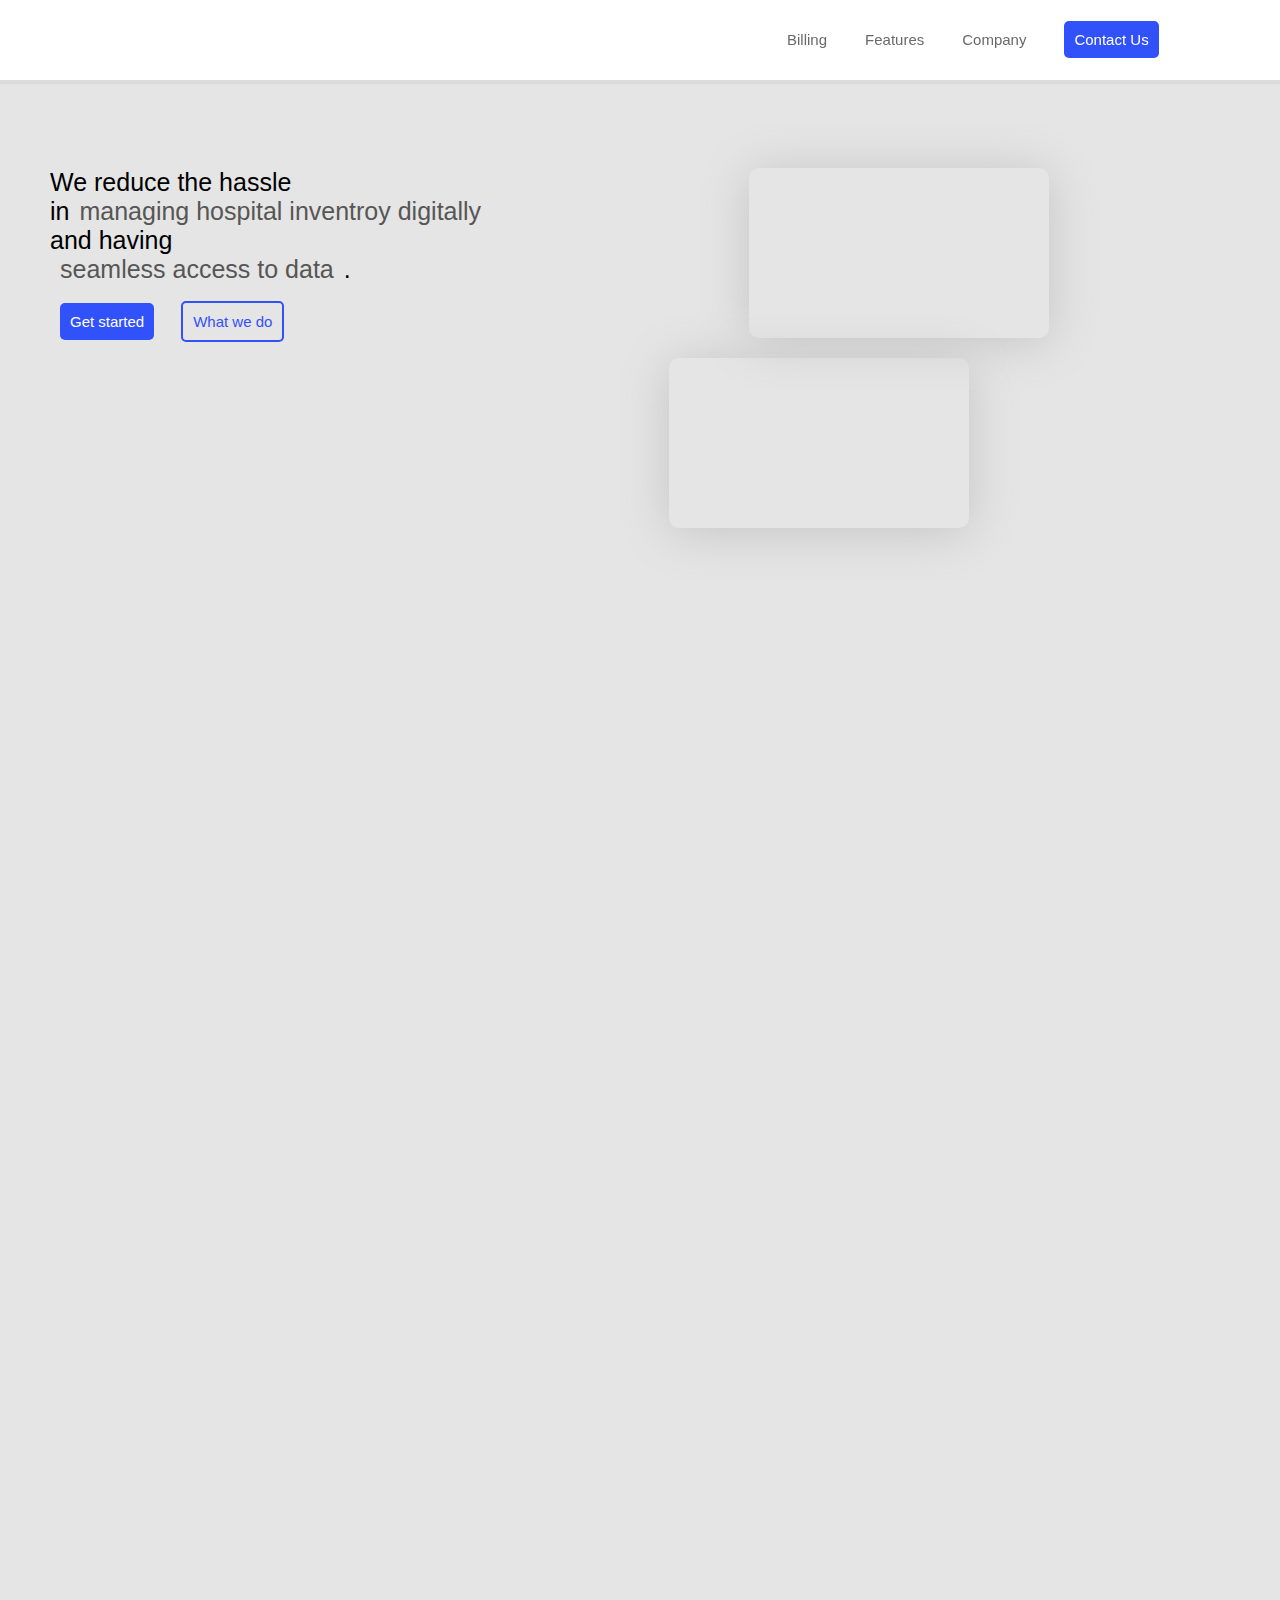
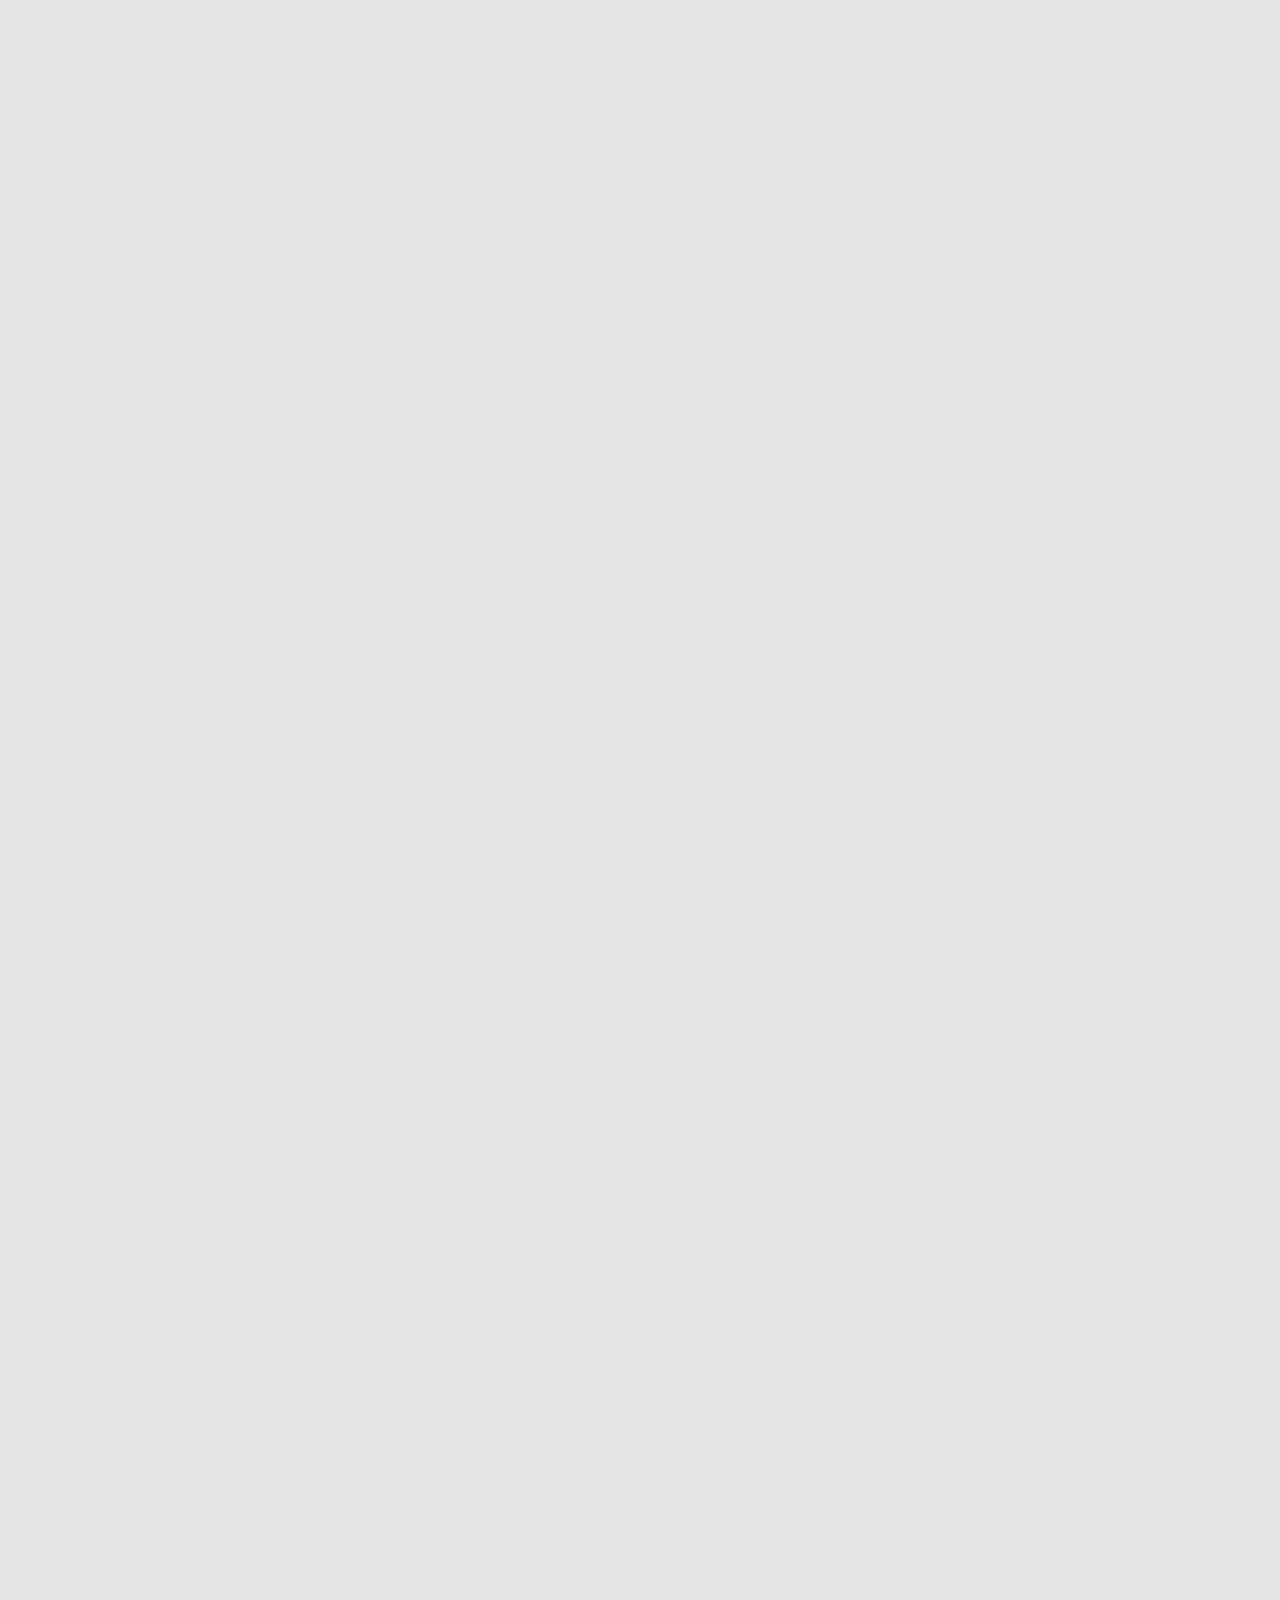
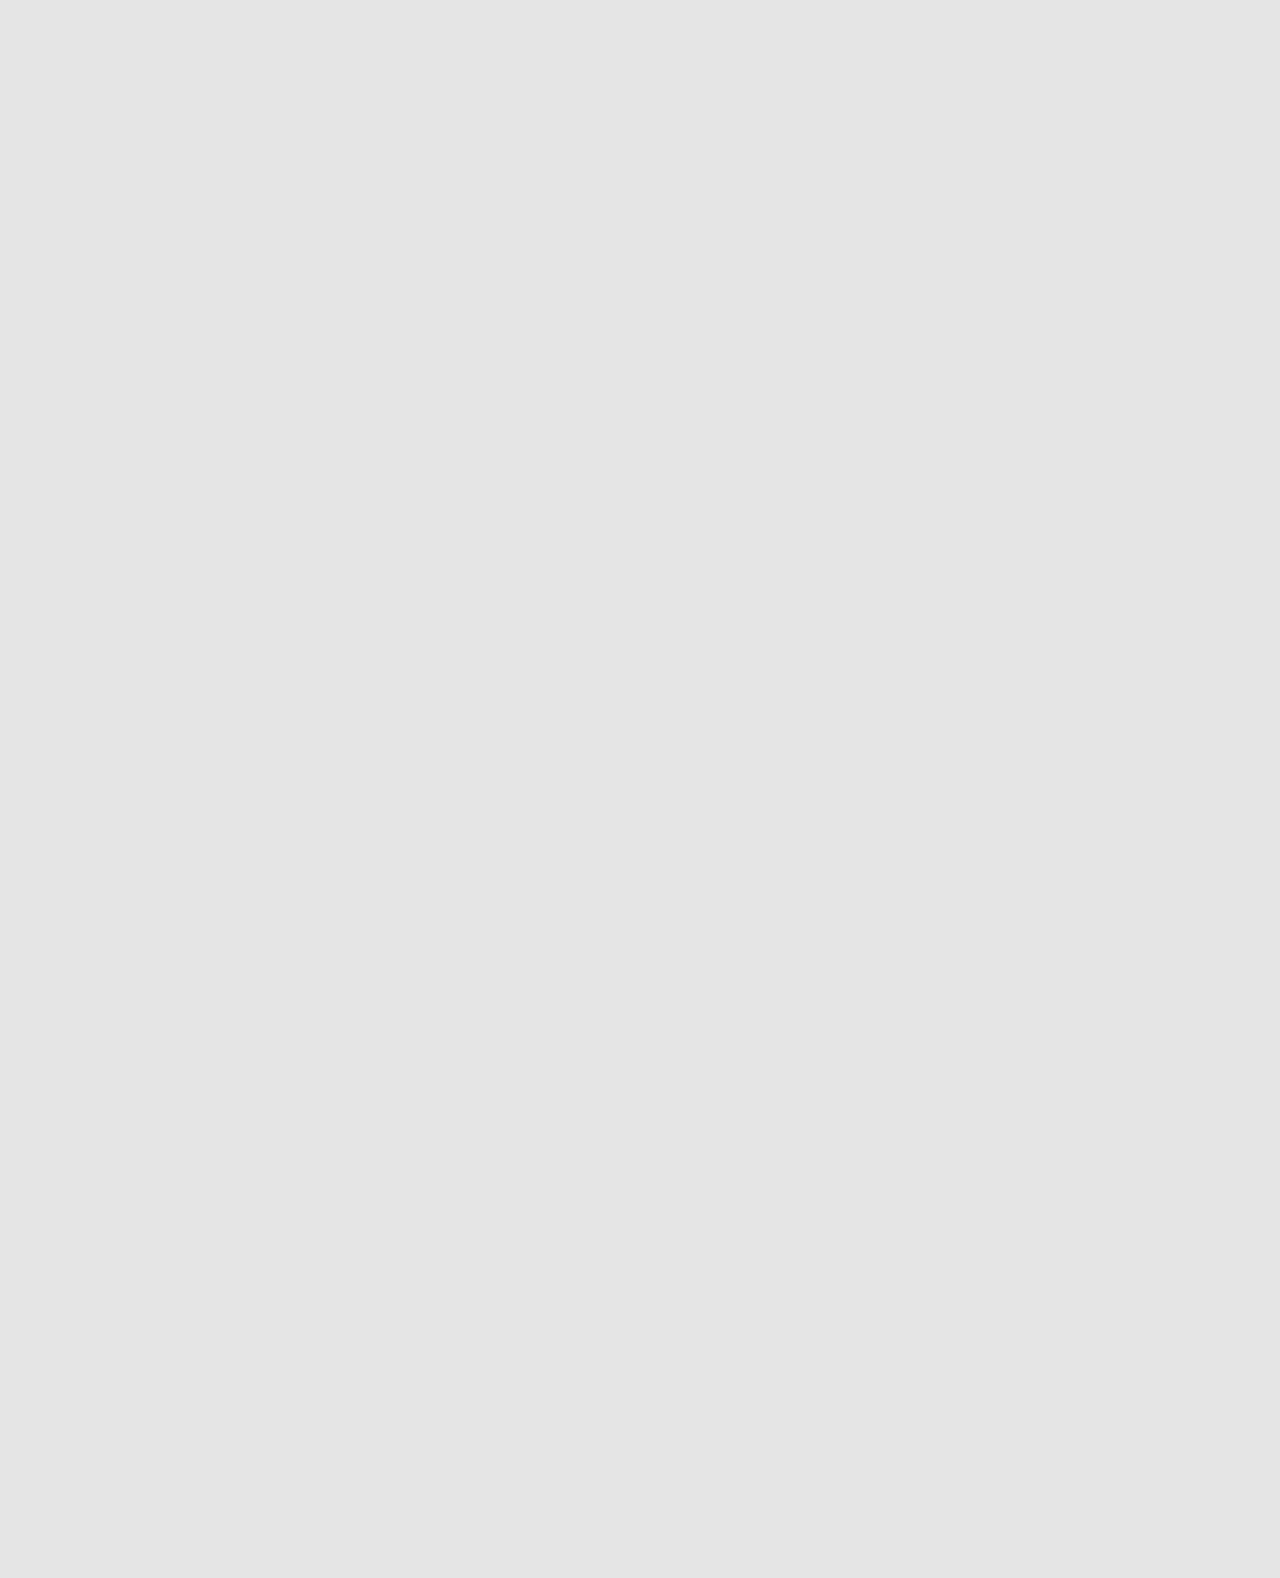
==== page1.html @ 2e840a76 "message" ====
<!DOCTYPE html>
<html lang="en">
<head>
    <meta charset="UTF-8">
    <meta name="viewport" content="width=device-width, initial-scale=1.0">
    <title>Page1</title>on
<link rel="stylesheet" href="page1.css">
</head>
<body>
    <div>
        <header>
            <div>
            </div>
                <nav>
                    <a href="#"><span>Billing</span></a>
                    <a href="#"><span>Features</span></a>
                    <a href="#"><span>Company</span></a>
                    <a href="#"><span class="blue">Contact Us</span></a>
                </nav>
        </header>
        <main>
            <section class="one">
                <div class="content">
                    <div>
                        We reduce the hassle <br>
                        in<span class="imp">managing hospital inventroy digitally</span> <br>
                        and having<br><span class="imp">seamless access to data</span>.
                    </div>
                    <div>
                        <a href="#"><span class="blue btn">Get started</span></a>
                        <a href="#"><span class="whatWeDo btn">What we do</span></a>
                    </div>
                </div>
                <div class="cd">
                    <div class="cd1"></div>
                    <div class="cd2"></div>
                </div>
            </section>
            <section class="two">

            </section>
            <section class="three">

            </section>
            <section class="four">

            </section>
            <section class="five">

            </section>

        </main>

    </div>
</body>
</html>
---- page1.css ----
*{
    font-family:sans-serif;
    box-sizing: border-box;
    margin: 0;
    padding: 0;
}

body{
    background: #E5E5E5;
    height: 4170px;
}

header{
    display: flex;
    flex-direction: row;
    position: fixed;
    top: 0px;
    width: 100%;
    height: 80px;
    background: #ffffff;
    box-shadow: 0px 4px 1px
    rgba(193, 193, 193, 0.25);
    color:  #6A6A6A;
}

header div{
    width : 60%;
}

header nav{
    display: flex;
    flex-direction: row;
    justify-content: space-evenly;
    align-items: center;
    right: 10px;
}
a{
    text-decoration: none;
    color: inherit;
}

header a{
    margin: 9px;
}

span{
    min-width: 123px;
    height: 30px;
    border-radius: 5px;
    margin: 10px;
    font-size: 15px;
}

span.blue{
    color: #ffffff;
    min-width: 212px;
    min-height: 74px;
    padding: 10px;
    background: #3151fb;
}


header.blue{
    box-shadow: 0px 4px 4px 0px rgba(89, 89, 89, 0.25);
}

main{
    padding: 30px;
    font-size: 25px;
}

.whatWeDo{
    background: inherit;
    padding: 10px;
    color: #3151fb;
    border:2px solid #3151fb;
}

span.imp{
    color: rgb(87, 86, 86);
    font-size: inherit;
}

section{
    padding-top: 100px;
    height: 940px;
}

section div div{
    margin: 20px;
}

.content{ 
    width:55%
}

.cd{
    width: 50%;
    /* background-color: #3151fb; */
    border-radius: 10px;
    height: auto;
}

.cd1,.cd2{
    box-shadow: 0px 4px 50px 0px rgba(196, 196, 196, 1);
    width: 300px;
    height: 170px;
    border-radius: 10px; 
}

.cd1{
    position: relative;
    right: -60px;
}

.cd2{
    position: relative;
    right: 20px;
}


.one,.two,.three,.four,.five{
    display: flex;
    flex-direction: row;
}
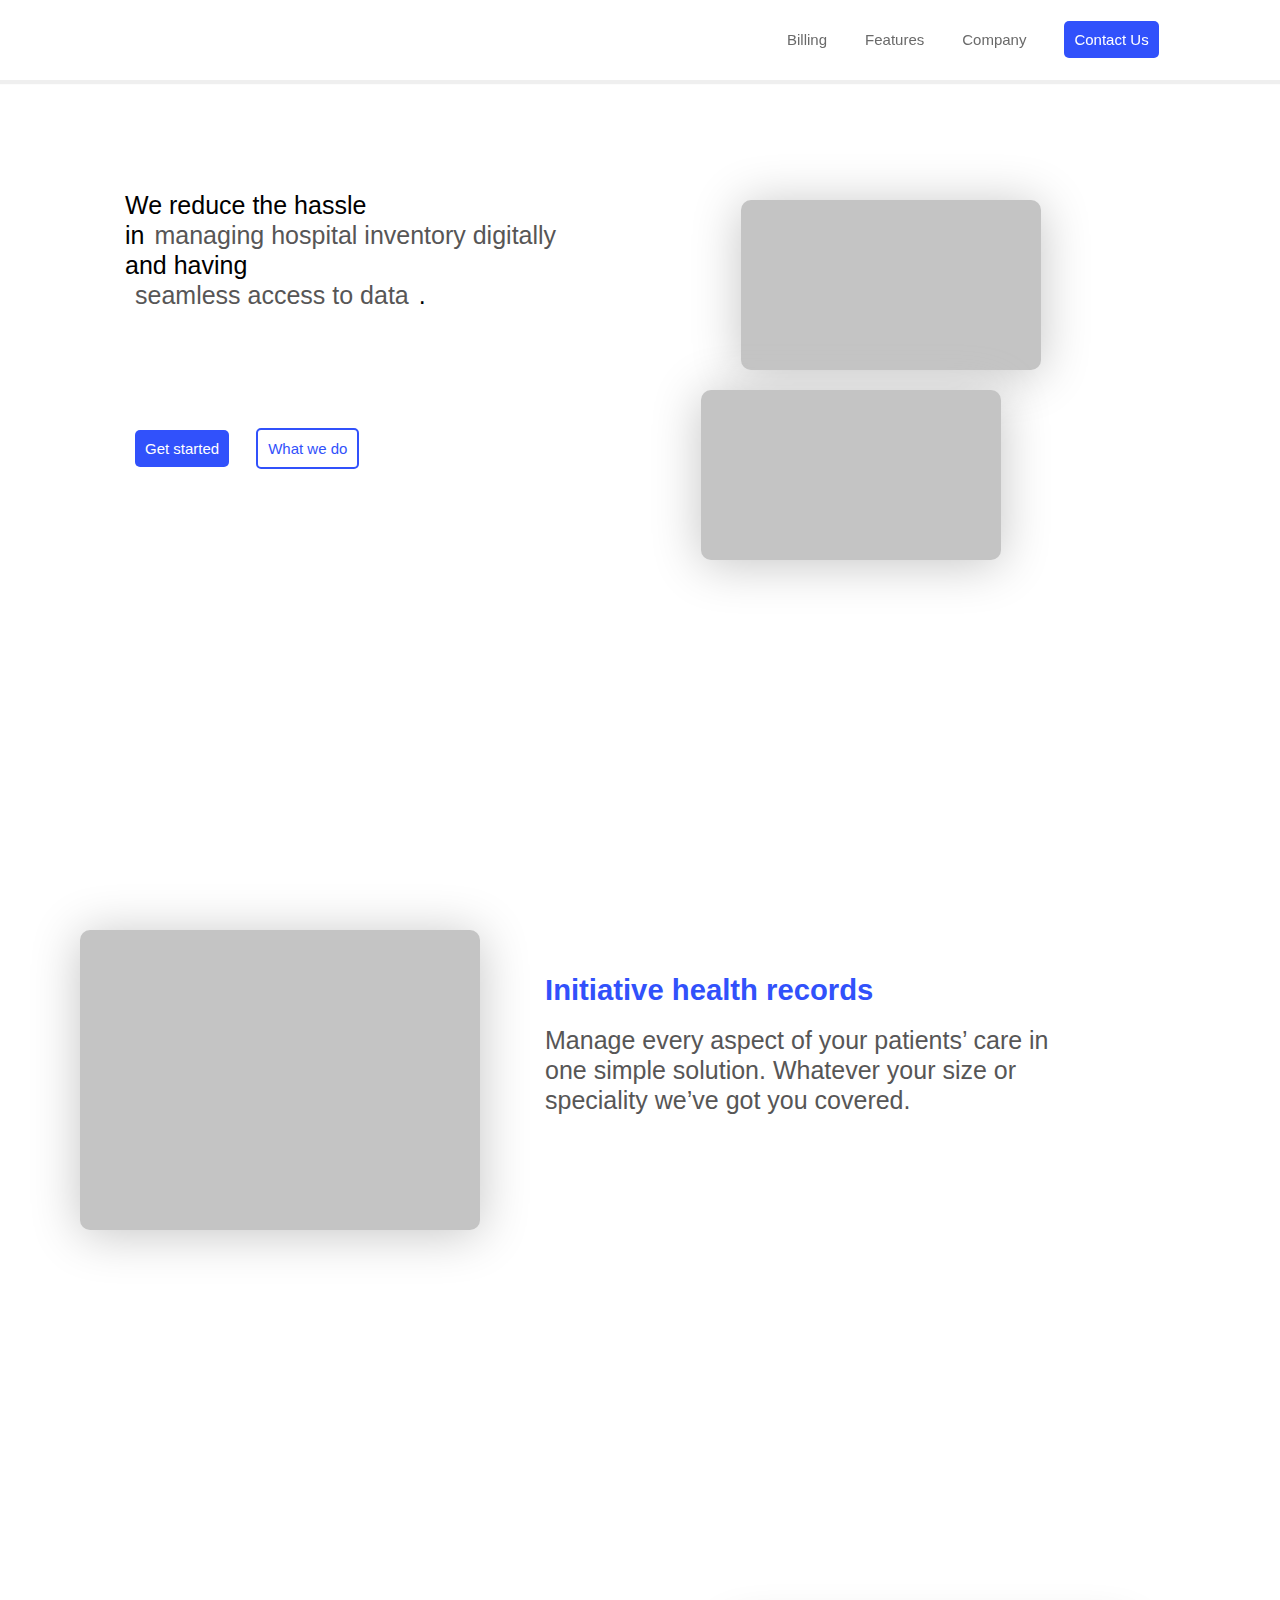
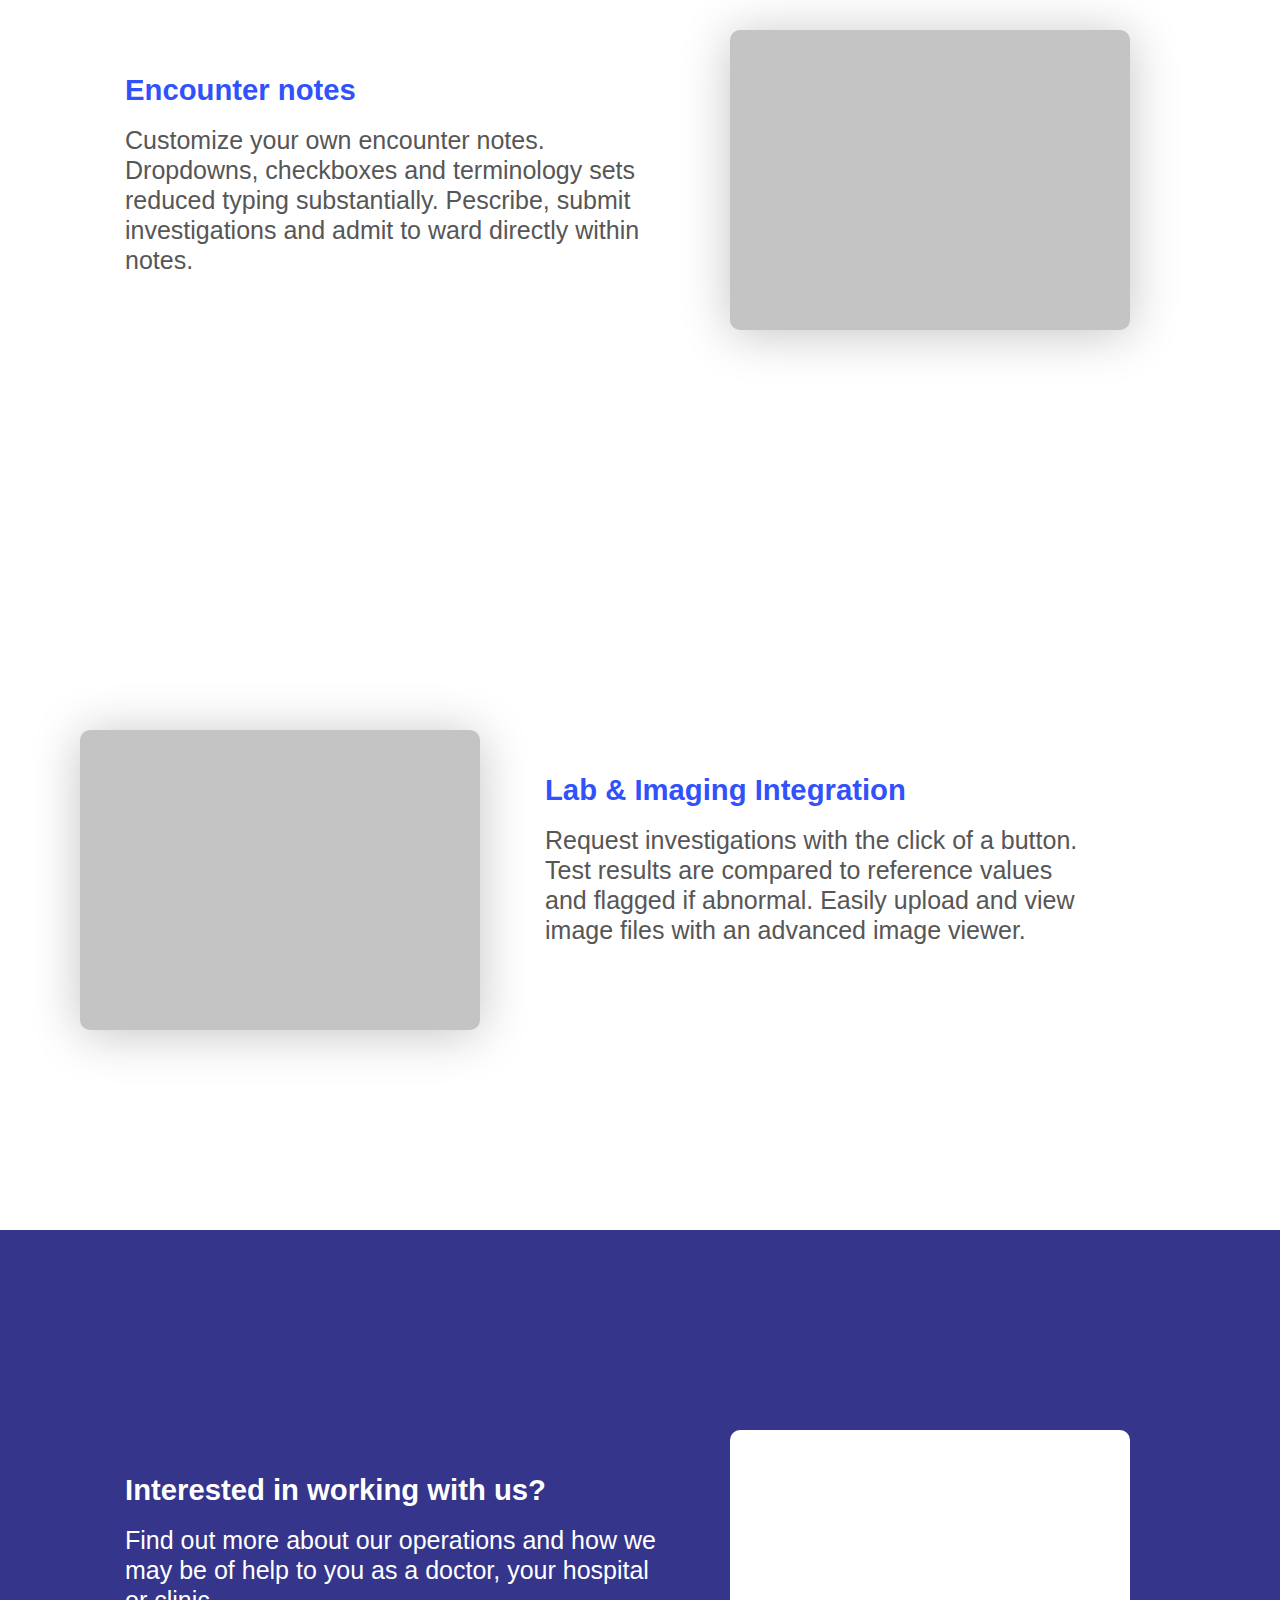
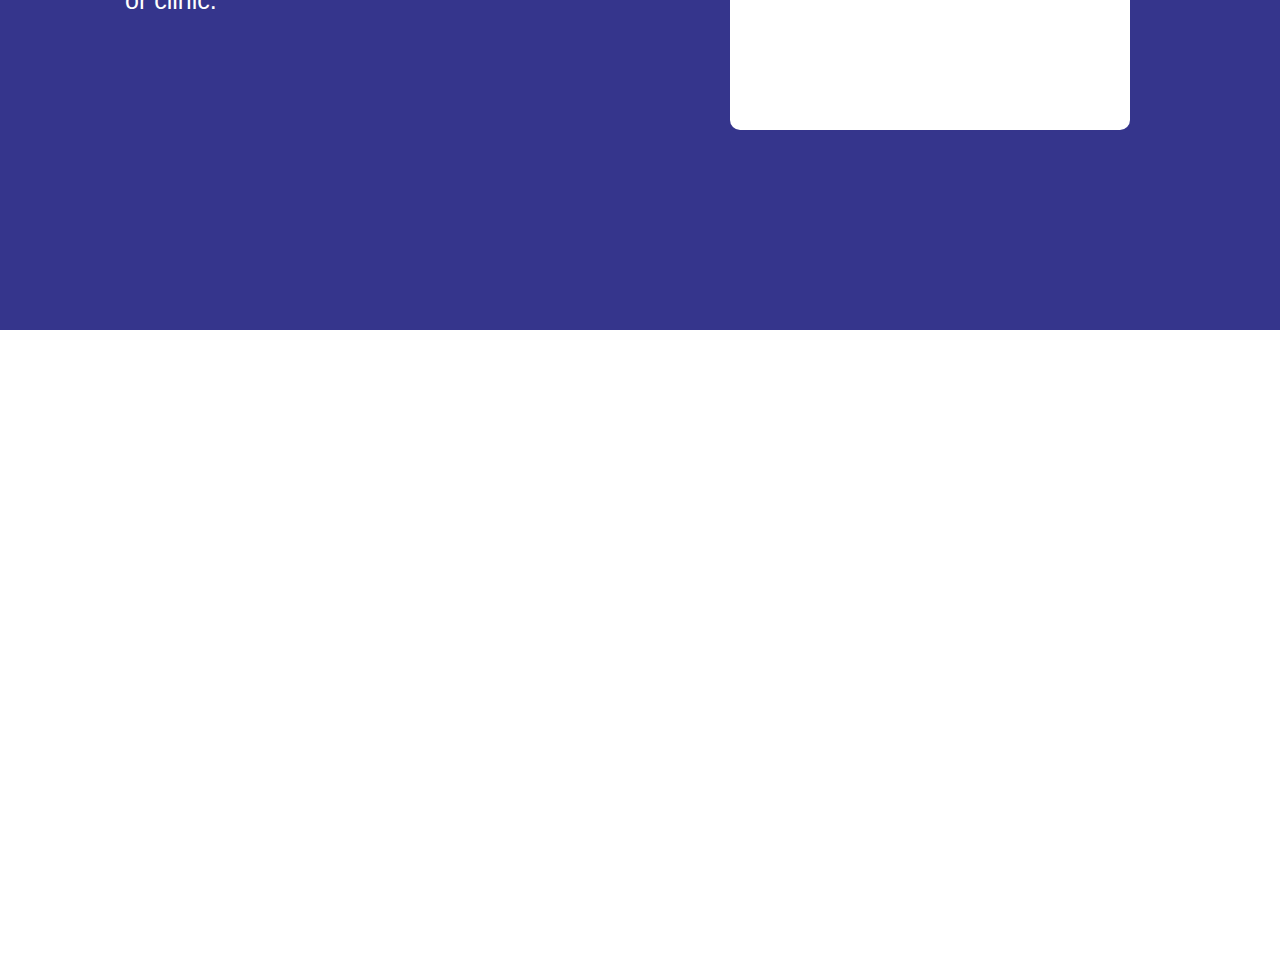
==== commit 444e4920: "little stying and it's done" ====
--- a/page1.html
+++ b/page1.html
@@ -11,46 +11,99 @@
         <header>
             <div>
             </div>
-                <nav>
-                    <a href="#"><span>Billing</span></a>
-                    <a href="#"><span>Features</span></a>
-                    <a href="#"><span>Company</span></a>
-                    <a href="#"><span class="blue">Contact Us</span></a>
-                </nav>
+            <nav class="nav">
+                <a href="#"><span>Billing</span></a>
+                <a href="#"><span>Features</span></a>
+                <a href="#"><span>Company</span></a>
+                <a href="#"><span class="blue">Contact Us</span></a>
+            </nav>
         </header>
         <main>
-            <section class="one">
-                <div class="content">
-                    <div>
-                        We reduce the hassle <br>
-                        in<span class="imp">managing hospital inventroy digitally</span> <br>
-                        and having<br><span class="imp">seamless access to data</span>.
+            <section>
+                <div class="one">
+                    <div class="txt">
+                        <div class="sub-1">
+                            <p>
+                                We reduce the hassle <br>
+                                in<span class="imp">managing hospital inventory digitally</span> <br>
+                                and having<br><span class="imp">seamless access to data</span>.
+                            </p>
+                        </div>
+                        <div class="sub-2">
+                            <a href="#"><span class="blue btn">Get started</span></a>
+                            <a href="#"><span class="whatWeDo btn">What we do</span></a>
+                        </div>
                     </div>
-                    <div>
-                        <a href="#"><span class="blue btn">Get started</span></a>
-                        <a href="#"><span class="whatWeDo btn">What we do</span></a>
+                    <div class="card">
+                        <div class="cd-1"></div>
+                        <div class="cd-2"></div>
                     </div>
                 </div>
-                <div class="cd">
-                    <div class="cd1"></div>
-                    <div class="cd2"></div>
+            </section>
+            <section>
+                <div class="one">
+                    <div class="cd">
+                    </div>
+                    <div class="txt">
+                        <h3>Initiative health records</h3>
+                        <p class="imp">
+                            Manage every aspect of your  patients’ care in 
+                            one simple solution. Whatever your size or speciality 
+                            we’ve got you covered.
+                        </p>
+                    </div>
                 </div>
             </section>
-            <section class="two">
-
+            <section>
+                <div class="one">
+                    <div class="txt">
+                        <h3>Encounter notes</h3>
+                        <p class="imp">
+                            Customize your own encounter notes.
+                            Dropdowns, checkboxes and terminology sets 
+                            reduced typing substantially.
+                            Pescribe, submit investigations and admit to ward
+                            directly within notes.
+                        </p>
+                    </div>
+                    <div class="cd">
+                    </div>
+                </div>
             </section>
-            <section class="three">
-
+            <section>
+                <div class="one">
+                    <div class="cd">
+                    </div>
+                    <div class="txt">
+                        <h3>
+                            Lab & Imaging Integration
+                        </h3>
+                        <p class="imp">
+                            Request investigations with the click of a button.
+                            Test results are compared to reference values and
+                            flagged if abnormal.
+                            Easily upload and view image files with an advanced 
+                            image viewer.
+                        </p>
+                    </div>
+                </div>
             </section>
-            <section class="four">
-
+            <section class="sc-5">
+                <div class="one">
+                    <div class="txt">
+                        <h3 class="sc-5">
+                            Interested in working with us?
+                        </h3>
+                        <p>
+                            Find out more about our operations and how we may be of help to you as a doctor, your hospital
+                            or clinic.
+                        </p>
+                    </div>
+                    <div class="cd-5">
+                    </div>
+                </div>
             </section>
-            <section class="five">
-
-            </section>
-
         </main>
-
     </div>
 </body>
 </html>--- a/page1.css
+++ b/page1.css
@@ -6,8 +6,11 @@
 }
 
 body{
-    background: #E5E5E5;
+    background: #ffffff;
     height: 4170px;
+    font-family:sans-serif;
+    line-height: 30px;
+    font-size: 15px;
 }
 
 header{
@@ -21,19 +24,21 @@
     box-shadow: 0px 4px 1px
     rgba(193, 193, 193, 0.25);
     color:  #6A6A6A;
+    z-index: 2;
 }
 
 header div{
     width : 60%;
 }
 
-header nav{
+ nav{
     display: flex;
     flex-direction: row;
     justify-content: space-evenly;
     align-items: center;
     right: 10px;
 }
+
 a{
     text-decoration: none;
     color: inherit;
@@ -51,7 +56,7 @@
     font-size: 15px;
 }
 
-span.blue{
+.blue{
     color: #ffffff;
     min-width: 212px;
     min-height: 74px;
@@ -59,13 +64,11 @@
     background: #3151fb;
 }
 
-
 header.blue{
     box-shadow: 0px 4px 4px 0px rgba(89, 89, 89, 0.25);
 }
 
 main{
-    padding: 30px;
     font-size: 25px;
 }
 
@@ -76,50 +79,95 @@
     border:2px solid #3151fb;
 }
 
-span.imp{
+.imp{
     color: rgb(87, 86, 86);
-    font-size: inherit;
+    font-size:inherit;
 }
 
 section{
+    width: 100%;
     padding-top: 100px;
-    height: 940px;
+    padding: 50px;
+    height:700px;
+    display: flex;
+    flex-direction: column;
+    justify-content: center;
 }
 
-section div div{
-    margin: 20px;
+.one{
+    display: flex;
+    flex-direction: row; 
+    align-items: flex-start;
+    padding:20px;
 }
 
-.content{ 
-    width:55%
+.txt{
+    display: flex;
+    flex-direction: column;
+    padding: 5px;
+    width: 550px;
+    height: 100%;
+    font-family: inherit;
+    margin: 50px;
 }
 
-.cd{
-    width: 50%;
-    /* background-color: #3151fb; */
-    border-radius: 10px;
-    height: auto;
+h3{
+    margin-bottom: 20px;
+    color: #3151fb;
+    text-align: start;
 }
 
-.cd1,.cd2{
+.sub-1,.sub-2{
+    height: 50%;
+}
+
+.card{
+    display: flex;
+    flex-direction: column;
+    width: 45%;
+    border-radius: 10px;
+    height: 100%;
+    padding: 5px;
+    width: 45%;
+    margin: 50px;
+}
+.cd{
+    background: rgba(196, 196, 196, 1);
+    box-shadow: 0px 4px 50px 0px rgba(196, 196, 196, 1);
+    width: 400px;
+    height: 300px;
+    border-radius: 10px; 
+    margin: 10px;
+    position:relative;
+}
+.cd-1,.cd-2{
+    background: rgba(196, 196, 196, 1);
     box-shadow: 0px 4px 50px 0px rgba(196, 196, 196, 1);
     width: 300px;
     height: 170px;
     border-radius: 10px; 
+    margin: 10px;
+    position:relative;
 }
 
-.cd1{
-    position: relative;
-    right: -60px;
+.cd-1{
+    right: -20px;
 }
 
-.cd2{
-    position: relative;
-    right: 20px;
+.cd-2{
+    left: -20px;
 }
 
+.cd-5{
+    background-color:rgba(255, 255, 255, 1);
+    width: 400px;
+    height: 300px;
+    border-radius: 10px; 
+    margin: 10px;
+    position:relative;
+}
 
-.one,.two,.three,.four,.five{
-    display: flex;
-    flex-direction: row;
+.sc-5{
+    color: #ffff;
+    background: rgba(53, 53, 140, 1);
 }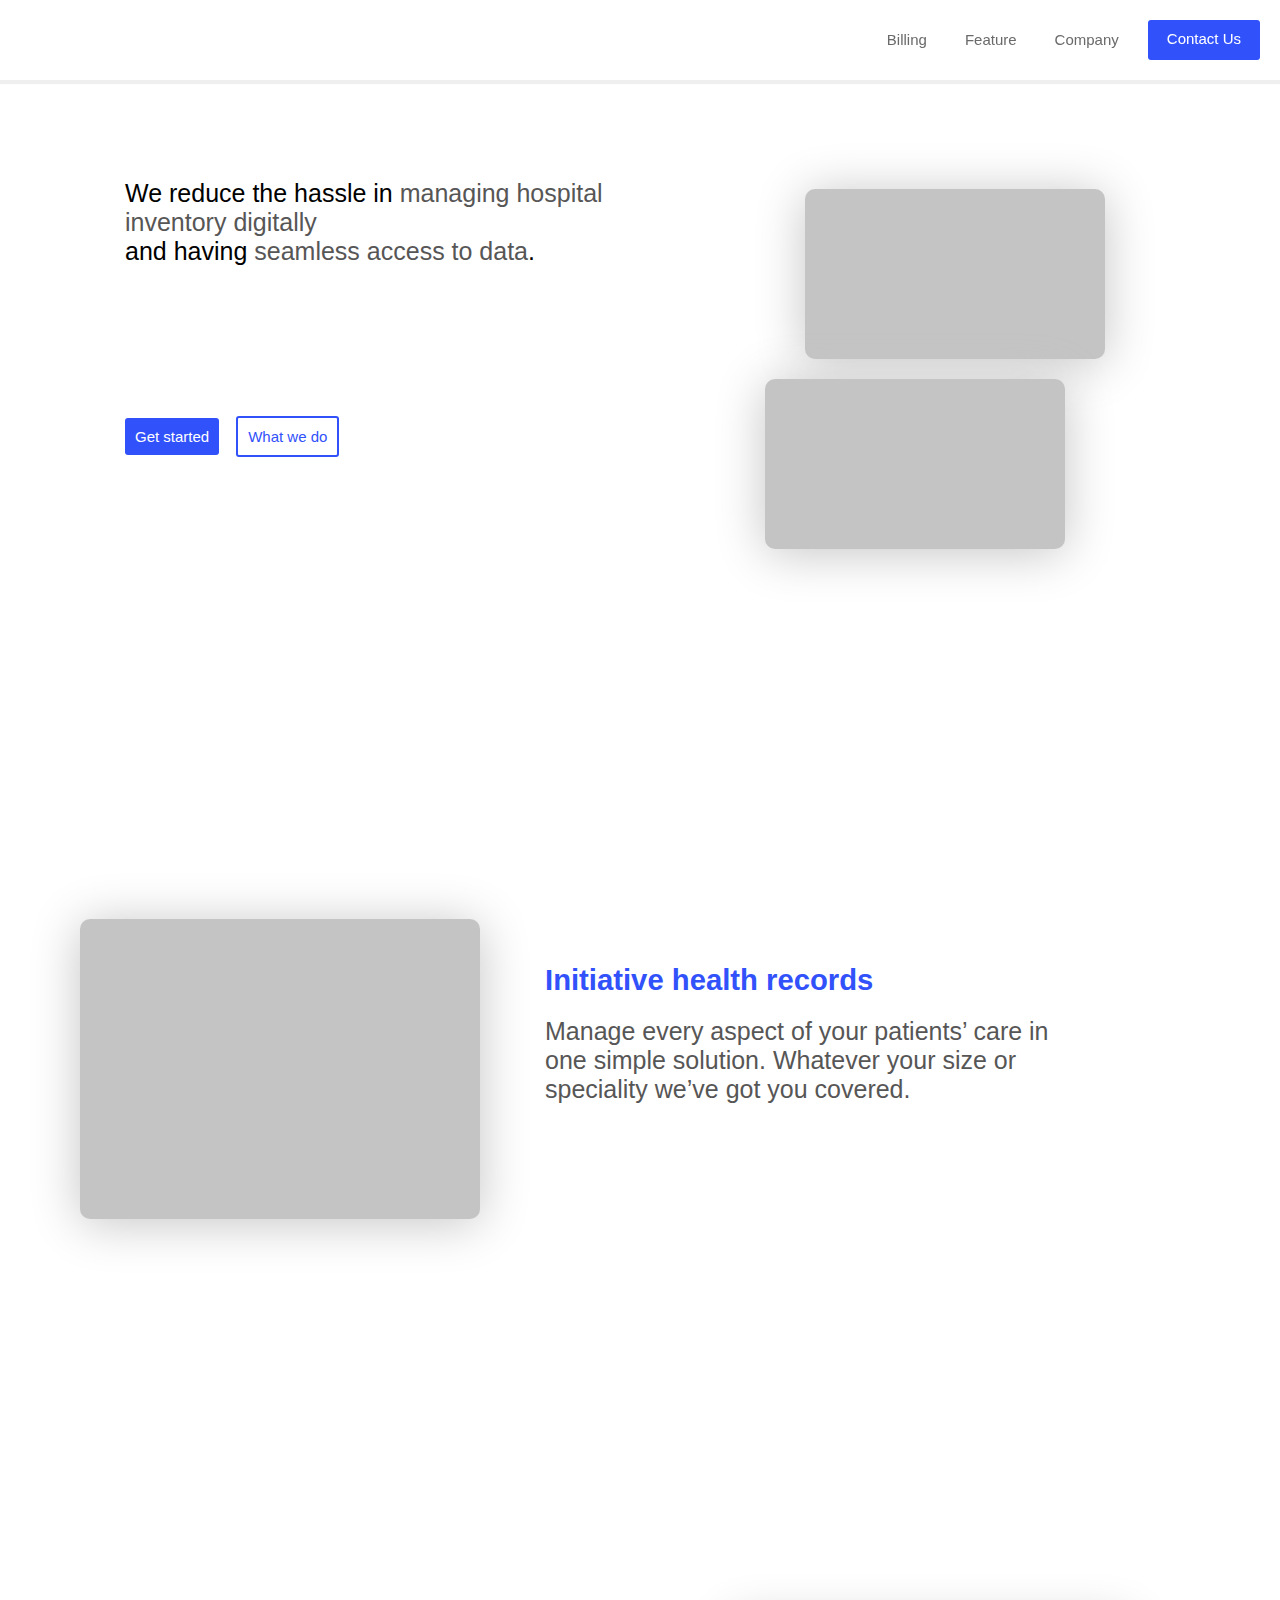
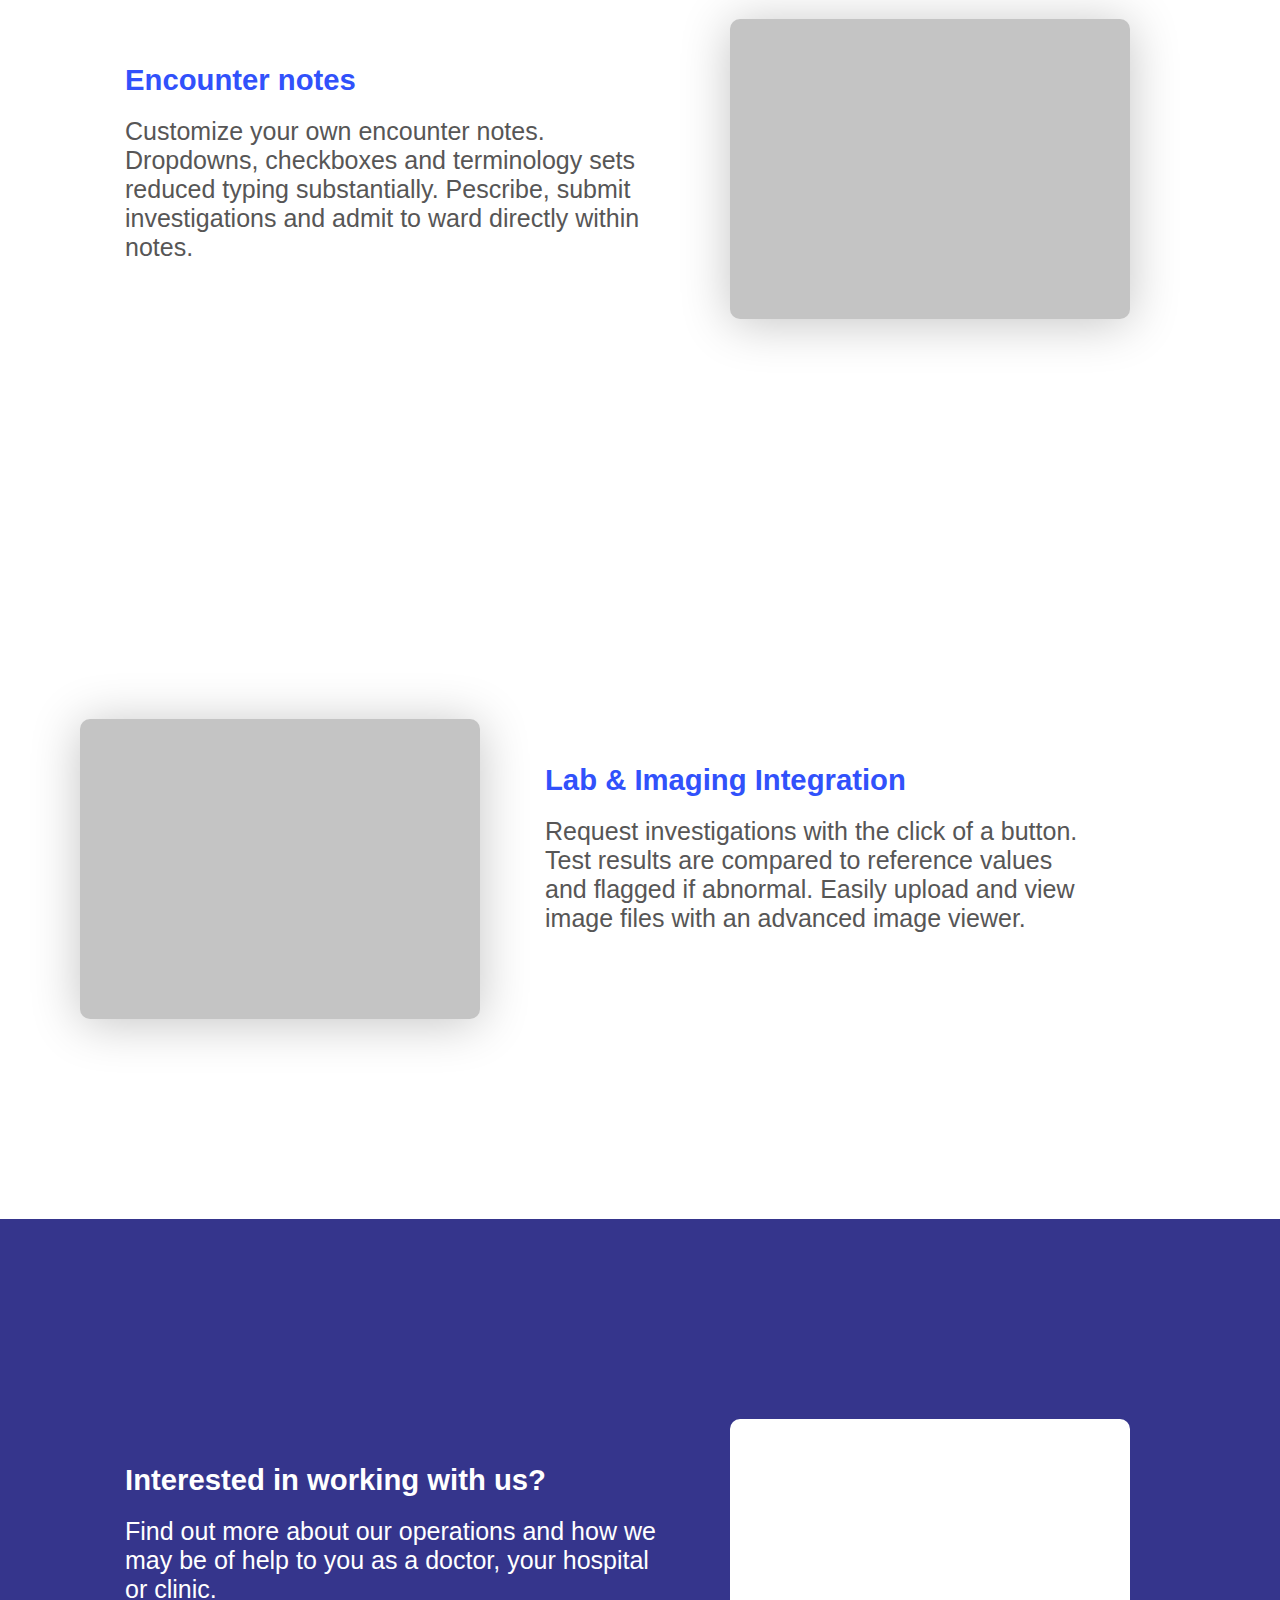
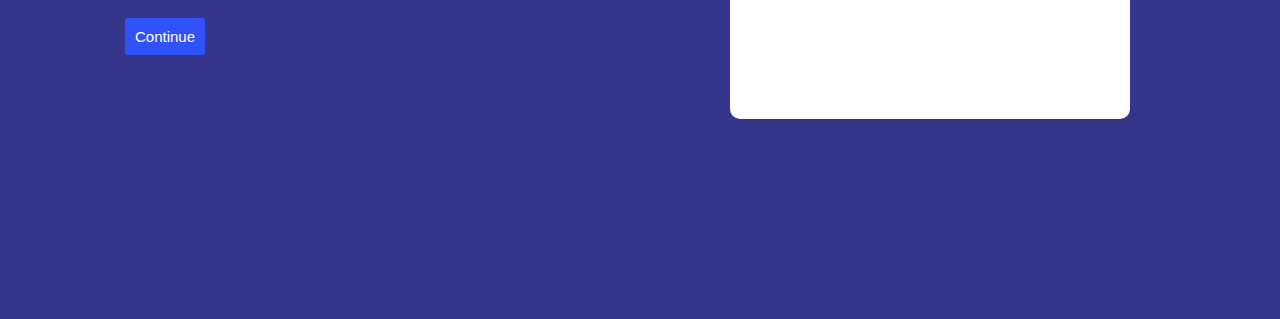
==== commit 533308f7: "fuck you" ====
--- a/page1.html
+++ b/page1.html
@@ -1,5 +1,5 @@
 <!DOCTYPE html>
-<html lang="en">
+<html lang="en"></html>
 <head>
     <meta charset="UTF-8">
     <meta name="viewport" content="width=device-width, initial-scale=1.0">
@@ -11,11 +11,21 @@
         <header>
             <div>
             </div>
-            <nav class="nav">
-                <a href="#"><span>Billing</span></a>
-                <a href="#"><span>Features</span></a>
-                <a href="#"><span>Company</span></a>
-                <a href="#"><span class="blue">Contact Us</span></a>
+            <nav class="nav-bar">
+                <ul>
+                    <li>
+                        <a href="#Billing">Billing</a>
+                    </li>
+                    <li>
+                        <a href="#Features">Feature</a>
+                    </li>
+                    <li>
+                        <a href="#Company">Company</a>
+                    </li>
+                    <li class="blue">
+                        <a href="#ContactUs">Contact Us</a>
+                    </li>
+                </ul>
             </nav>
         </header>
         <main>
@@ -24,14 +34,13 @@
                     <div class="txt">
                         <div class="sub-1">
                             <p>
-                                We reduce the hassle <br>
-                                in<span class="imp">managing hospital inventory digitally</span> <br>
-                                and having<br><span class="imp">seamless access to data</span>.
+                                We reduce the hassle in <span class="imp">managing hospital inventory digitally</span> <br>
+                                and having <span class="imp">seamless access to data</span>.
                             </p>
                         </div>
                         <div class="sub-2">
-                            <a href="#"><span class="blue btn">Get started</span></a>
-                            <a href="#"><span class="whatWeDo btn">What we do</span></a>
+                            <a href="#" class="blue btn">Get started</a>
+                            <a href="#" class="whatWeDo btn">What we do</a>
                         </div>
                     </div>
                     <div class="card">
@@ -91,13 +100,18 @@
             <section class="sc-5">
                 <div class="one">
                     <div class="txt">
-                        <h3 class="sc-5">
-                            Interested in working with us?
-                        </h3>
-                        <p>
-                            Find out more about our operations and how we may be of help to you as a doctor, your hospital
-                            or clinic.
-                        </p>
+                        <div class="sub-1">
+                            <h3 class="sc-5">
+                                Interested in working with us?
+                            </h3>
+                            <p>
+                                Find out more about our operations and how we may be of help to you as a doctor, your hospital
+                                or clinic.
+                            </p>
+                        </div>
+                        <div class="sub-2">
+                            <a href="#"><span class="blue btn">Continue </span></a>
+                        </div>
                     </div>
                     <div class="cd-5">
                     </div>
--- a/page1.css
+++ b/page1.css
@@ -1,3 +1,5 @@
+@import url('https://fonts.googleapis.com/css2?family=Lato:wght@100&display=swap');
+
 *{
     font-family:sans-serif;
     box-sizing: border-box;
@@ -7,15 +9,13 @@
 
 body{
     background: #ffffff;
-    height: 4170px;
-    font-family:sans-serif;
-    line-height: 30px;
-    font-size: 15px;
+    font-family: 'Lato' , sans-serif;
 }
 
 header{
     display: flex;
     flex-direction: row;
+    justify-content: space-between;
     position: fixed;
     top: 0px;
     width: 100%;
@@ -24,44 +24,53 @@
     box-shadow: 0px 4px 1px
     rgba(193, 193, 193, 0.25);
     color:  #6A6A6A;
-    z-index: 2;
+    z-index: 1;
 }
 
 header div{
-    width : 60%;
+    min-width: 50%;
 }
 
  nav{
     display: flex;
-    flex-direction: row;
-    justify-content: space-evenly;
+}
+
+
+nav > ul{
+    width: 100% ;
+    display: flex;
     align-items: center;
-    right: 10px;
 }
+
+
 
 a{
     text-decoration: none;
     color: inherit;
+    font-size: 15px;
 }
 
 header a{
     margin: 9px;
 }
 
-span{
-    min-width: 123px;
-    height: 30px;
-    border-radius: 5px;
-    margin: 10px;
-    font-size: 15px;
+main a{
+    margin-right: 10px;
 }
+
+li{
+    list-style: none;
+    margin-right: 20px;
+}
+
 
 .blue{
     color: #ffffff;
-    min-width: 212px;
-    min-height: 74px;
+    min-width: 100px;
+    min-height: 40px;
     padding: 10px;
     background: #3151fb;
+    border-radius: 3px;
 }
 
 header.blue{
@@ -77,6 +86,7 @@
     padding: 10px;
     color: #3151fb;
     border:2px solid #3151fb;
+    border-radius: 3px;
 }
 
 .imp{
@@ -92,6 +102,7 @@
     display: flex;
     flex-direction: column;
     justify-content: center;
+    margin: auto;
 }
 
 .one{
@@ -111,6 +122,7 @@
     margin: 50px;
 }
 
+
 h3{
     margin-bottom: 20px;
     color: #3151fb;
@@ -124,11 +136,9 @@
 .card{
     display: flex;
     flex-direction: column;
-    width: 45%;
     border-radius: 10px;
     height: 100%;
     padding: 5px;
-    width: 45%;
     margin: 50px;
 }
 .cd{
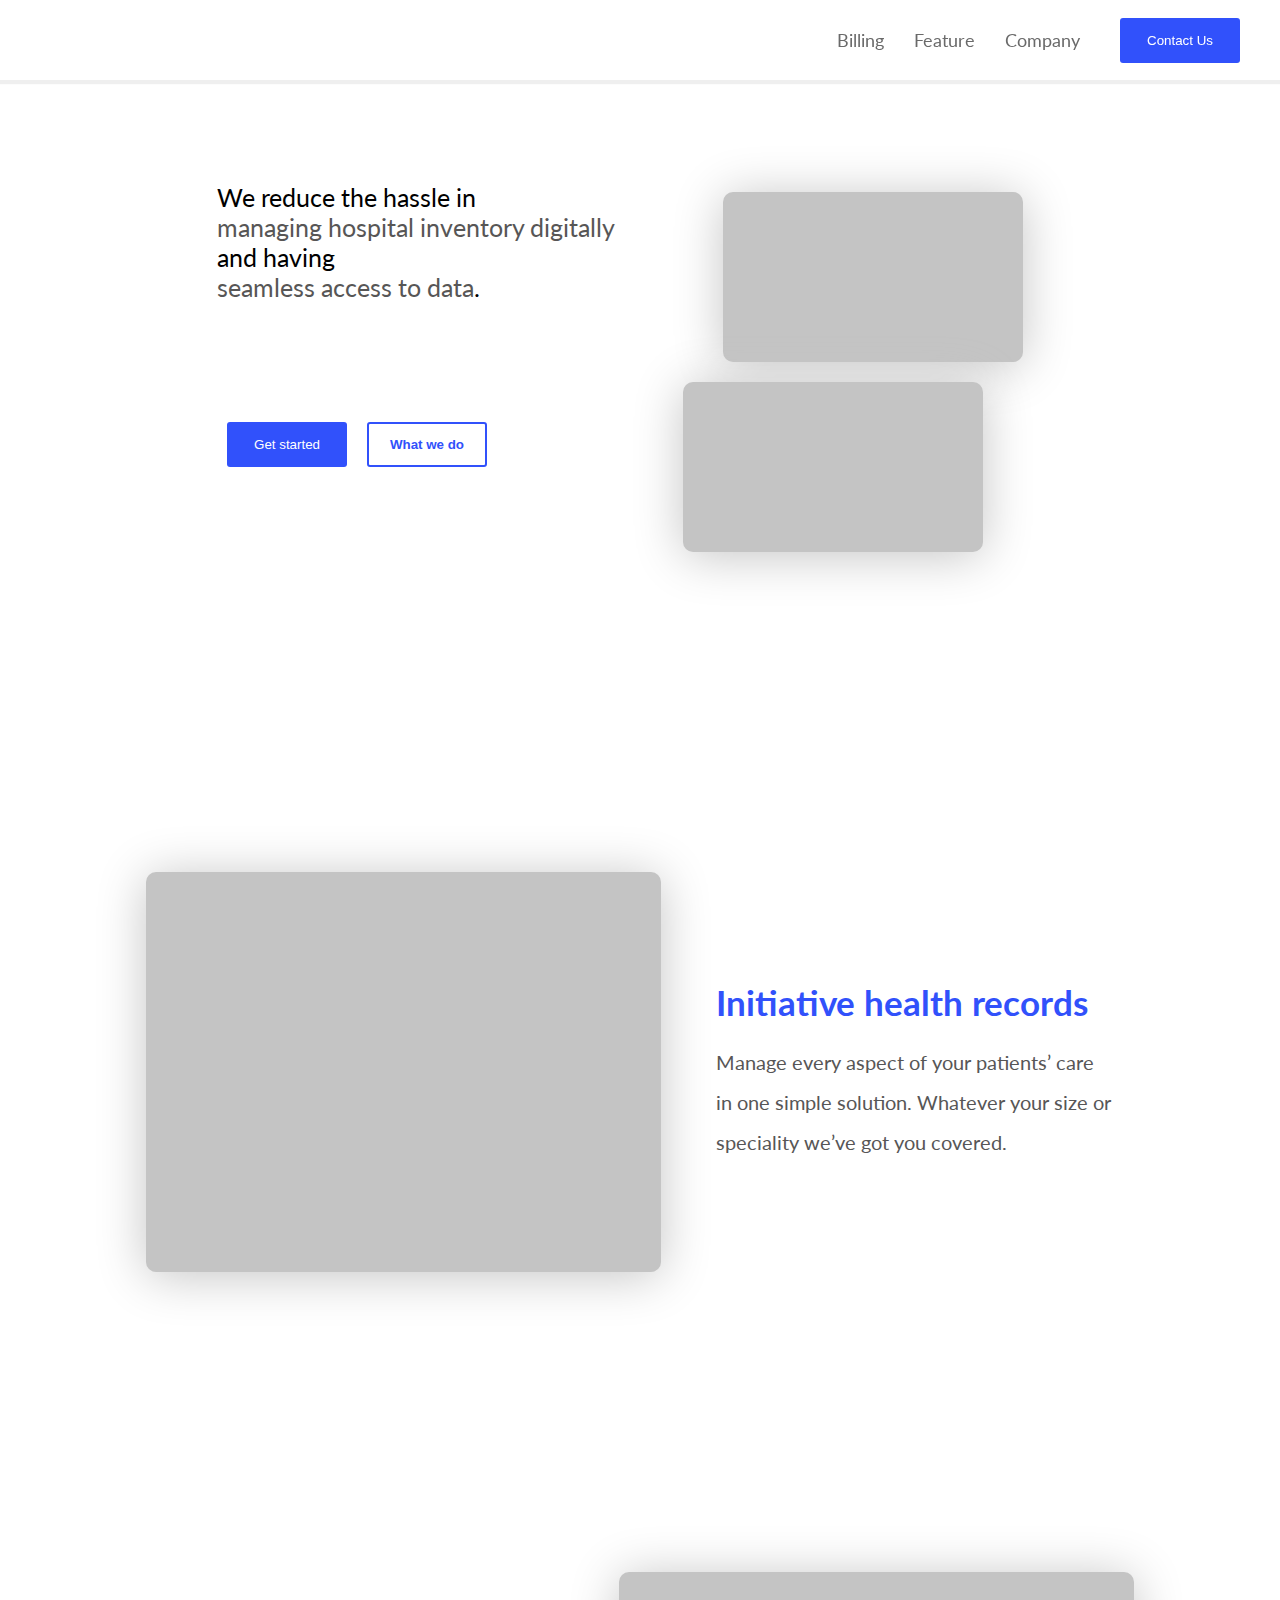
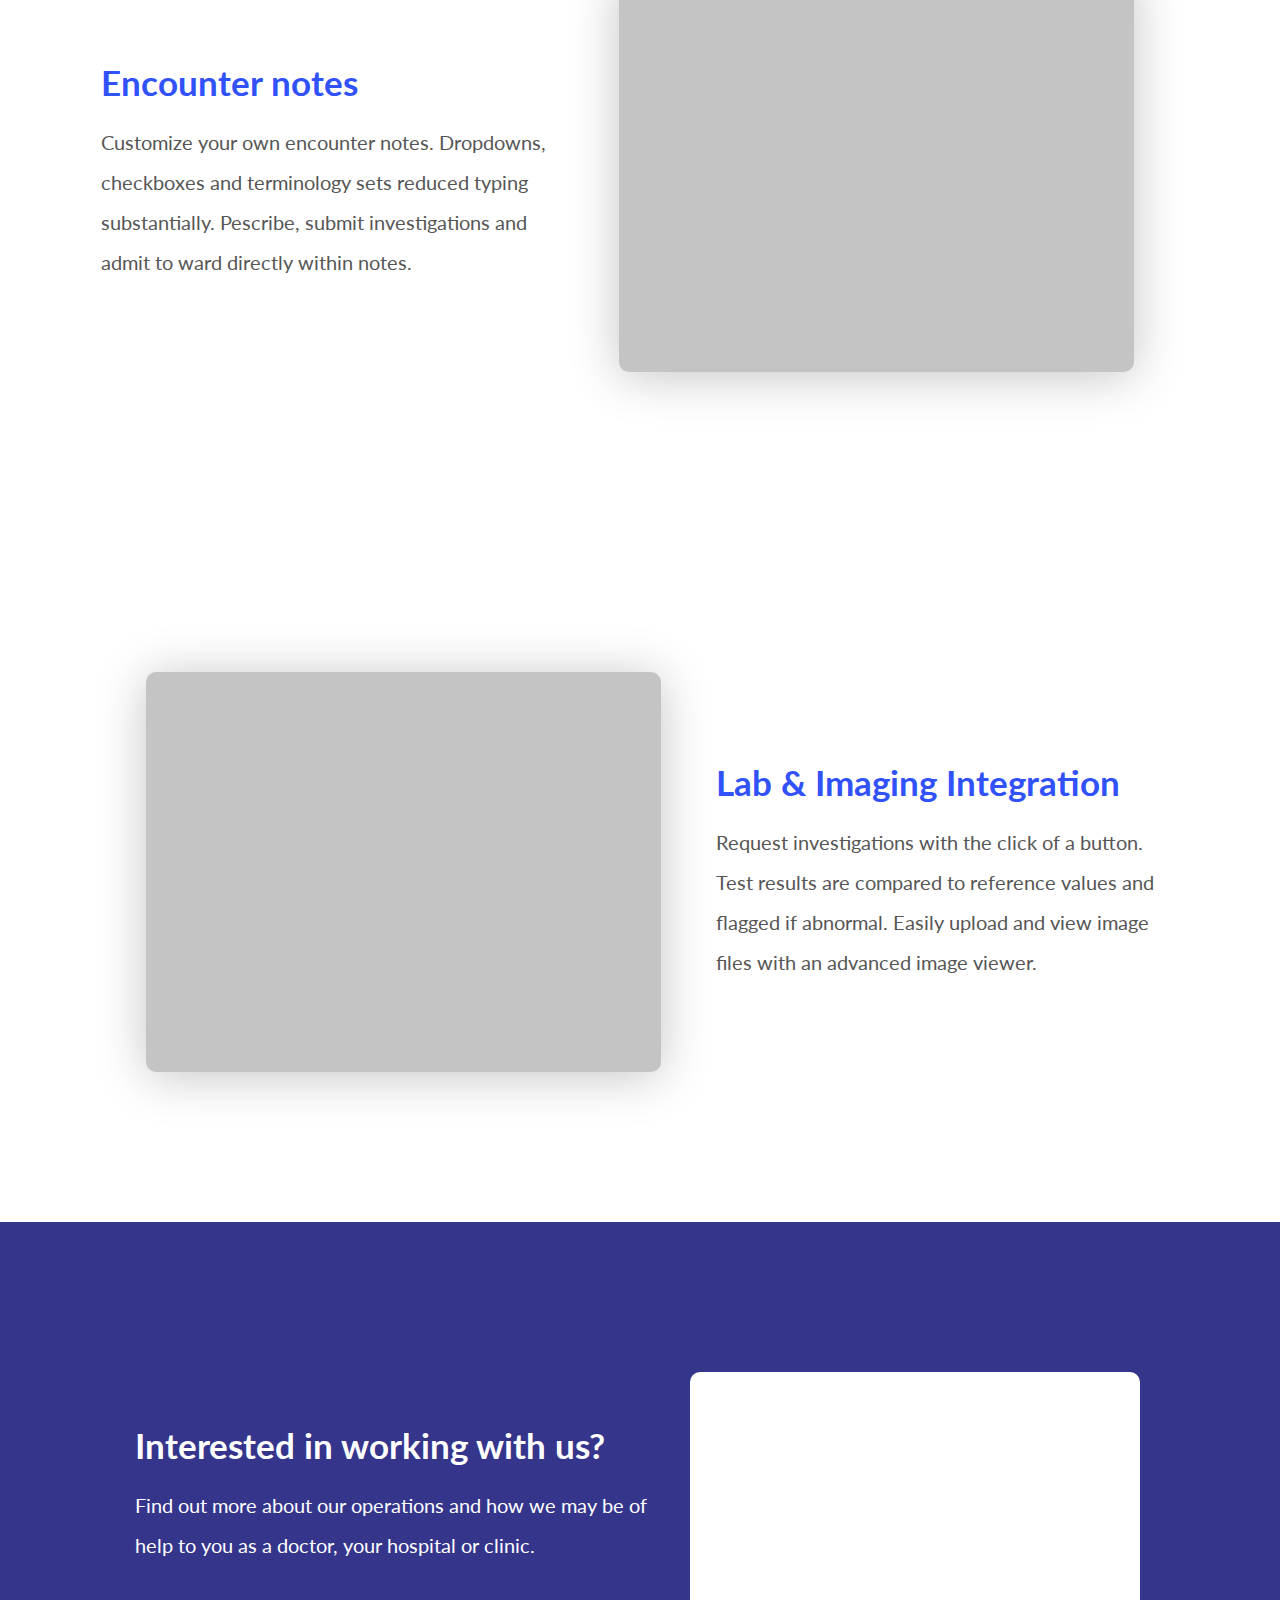
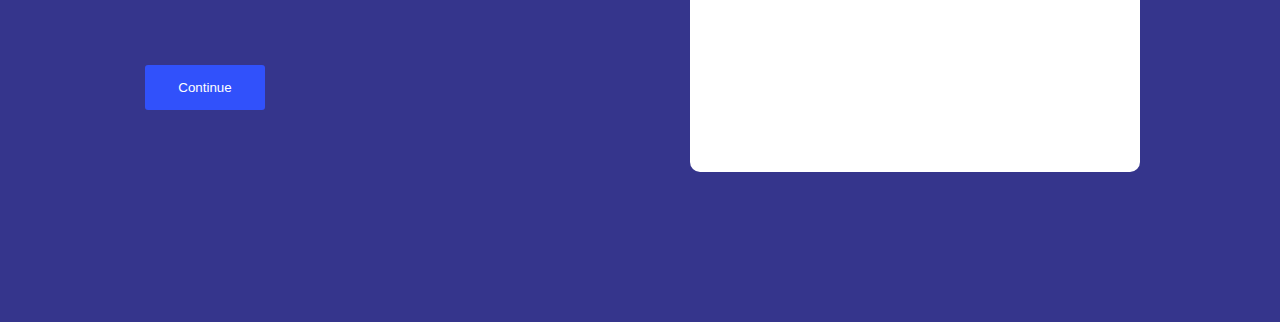
==== commit 708dacfb: "updated" ====
--- a/page1.html
+++ b/page1.html
@@ -22,25 +22,27 @@
                     <li>
                         <a href="#Company">Company</a>
                     </li>
-                    <li class="blue">
-                        <a href="#ContactUs">Contact Us</a>
+                    <li>
+                        <button class="blue">Contact Us</button>
                     </li>
                 </ul>
             </nav>
         </header>
         <main>
             <section>
-                <div class="one">
+                <div class="one cc">
                     <div class="txt">
                         <div class="sub-1">
                             <p>
-                                We reduce the hassle in <span class="imp">managing hospital inventory digitally</span> <br>
-                                and having <span class="imp">seamless access to data</span>.
+                                We reduce the hassle in <br><span class="imp">managing hospital inventory digitally</span> <br>
+                                and having <br><span class="imp">seamless access to data</span>.
                             </p>
                         </div>
                         <div class="sub-2">
-                            <a href="#" class="blue btn">Get started</a>
-                            <a href="#" class="whatWeDo btn">What we do</a>
+                            <button class="blue">Get started</button>
+                            <button class="whatWeDo">What we do</button>
+                            
+
                         </div>
                     </div>
                     <div class="card">
@@ -50,13 +52,13 @@
                 </div>
             </section>
             <section>
-                <div class="one">
+                <div class="two">
                     <div class="cd">
                     </div>
                     <div class="txt">
                         <h3>Initiative health records</h3>
                         <p class="imp">
-                            Manage every aspect of your  patients’ care in 
+                            Manage every aspect of your  patients’ care<br> in 
                             one simple solution. Whatever your size or speciality 
                             we’ve got you covered.
                         </p>
@@ -64,7 +66,7 @@
                 </div>
             </section>
             <section>
-                <div class="one">
+                <div class="three .one-1">
                     <div class="txt">
                         <h3>Encounter notes</h3>
                         <p class="imp">
@@ -80,7 +82,7 @@
                 </div>
             </section>
             <section>
-                <div class="one">
+                <div class="four">
                     <div class="cd">
                     </div>
                     <div class="txt">
@@ -98,7 +100,7 @@
                 </div>
             </section>
             <section class="sc-5">
-                <div class="one">
+                <div class="five">
                     <div class="txt">
                         <div class="sub-1">
                             <h3 class="sc-5">
@@ -110,7 +112,7 @@
                             </p>
                         </div>
                         <div class="sub-2">
-                            <a href="#"><span class="blue btn">Continue </span></a>
+                            <button class="blue">Continue</button>
                         </div>
                     </div>
                     <div class="cd-5">
--- a/page1.css
+++ b/page1.css
@@ -1,7 +1,6 @@
-@import url('https://fonts.googleapis.com/css2?family=Lato:wght@100&display=swap');
+@import url('https://fonts.googleapis.com/css2?family=Lato:ital,wght@0,100;0,300;0,400;0,700;0,900;1,100;1,300;1,400&display=swap');
 
 *{
-    font-family:sans-serif;
     box-sizing: border-box;
     margin: 0;
     padding: 0;
@@ -10,6 +9,8 @@
 body{
     background: #ffffff;
     font-family: 'Lato' , sans-serif;
+    font-weight: 400;
+    font-size: 18px;
 }
 
 header{
@@ -17,14 +18,18 @@
     flex-direction: row;
     justify-content: space-between;
     position: fixed;
-    top: 0px;
+    top: 0;
     width: 100%;
+    font-weight: 400;
     height: 80px;
     background: #ffffff;
-    box-shadow: 0px 4px 1px
-    rgba(193, 193, 193, 0.25);
-    color:  #6A6A6A;
+    color: rgba(106, 106, 106, 1);
     z-index: 1;
+    box-shadow: 0px 4px 1px 0px rgba(193, 193, 193, 0.25);
+}
+
+header.blue{
+    font-weight: 400;
 }
 
 header div{
@@ -35,50 +40,33 @@
     display: flex;
 }
 
-
 nav > ul{
     width: 100% ;
     display: flex;
     align-items: center;
 }
-
-
 
 a{
     text-decoration: none;
     color: inherit;
-    font-size: 15px;
-}
-
-header a{
-    margin: 9px;
-}
-
-main a{
-    margin-right: 10px;
 }
 
 li{
     list-style: none;
-    margin-right: 20px;
-}
-
+    margin-right: 30px;
+}
 
 .blue{
     color: #ffffff;
-    min-width: 100px;
-    min-height: 40px;
+    min-width: 120px;
+    min-height: 45px;
     padding: 10px;
     background: #3151fb;
     border-radius: 3px;
 }
 
-header.blue{
-    box-shadow: 0px 4px 4px 0px rgba(89, 89, 89, 0.25);
-}
-
 main{
-    font-size: 25px;
+    font-size: 20px;
 }
 
 .whatWeDo{
@@ -87,6 +75,15 @@
     color: #3151fb;
     border:2px solid #3151fb;
     border-radius: 3px;
+    min-height: 45px;
+    width: 120px;
+    font-weight: 600;
+}
+
+button{
+    border: none;
+    cursor: pointer;
+    margin: 10px;
 }
 
 .imp{
@@ -96,30 +93,53 @@
 
 section{
     width: 100%;
-    padding-top: 100px;
-    padding: 50px;
     height:700px;
     display: flex;
     flex-direction: column;
     justify-content: center;
     margin: auto;
+    align-items: center;
 }
 
 .one{
     display: flex;
+    flex-direction: row;
+    align-items: flex-start;
+    padding: 20px;
+    width: 70%;
+}
+
+.two,.three,.four,.five{
+    display: flex;
     flex-direction: row; 
-    align-items: flex-start;
-    padding:20px;
-}
+    justify-content: center;
+    align-items: center;
+    width: 85%;
+    line-height: 40px;
+    letter-spacing: 2%;
+}
+
+
 
 .txt{
     display: flex;
     flex-direction: column;
     padding: 5px;
     width: 550px;
-    height: 100%;
     font-family: inherit;
-    margin: 50px;
+    margin: px;
+}
+
+
+.sub-1{
+    height: 170px;
+    margin-bottom: 30px;
+}
+
+.sub-2{
+    display: flex;
+    align-items: flex-start;
+    margin-top: 30px;
 }
 
 
@@ -127,29 +147,29 @@
     margin-bottom: 20px;
     color: #3151fb;
     text-align: start;
-}
-
-.sub-1,.sub-2{
-    height: 50%;
+    font-size: 35px;
 }
 
 .card{
     display: flex;
     flex-direction: column;
     border-radius: 10px;
-    height: 100%;
     padding: 5px;
-    margin: 50px;
-}
+    margin: 0 50px 0 50px;
+}
+
 .cd{
     background: rgba(196, 196, 196, 1);
     box-shadow: 0px 4px 50px 0px rgba(196, 196, 196, 1);
-    width: 400px;
-    height: 300px;
+    width: 600px;
+    min-width: 200px;
+    height: 400px;
     border-radius: 10px; 
     margin: 10px;
     position:relative;
-}
+    margin: 0 50px 0 50px;
+}
+
 .cd-1,.cd-2{
     background: rgba(196, 196, 196, 1);
     box-shadow: 0px 4px 50px 0px rgba(196, 196, 196, 1);
@@ -165,13 +185,13 @@
 }
 
 .cd-2{
-    left: -20px;
+    right: 20px;
 }
 
 .cd-5{
     background-color:rgba(255, 255, 255, 1);
-    width: 400px;
-    height: 300px;
+    width: 450px;
+    height: 400px;
     border-radius: 10px; 
     margin: 10px;
     position:relative;
@@ -180,4 +200,61 @@
 .sc-5{
     color: #ffff;
     background: rgba(53, 53, 140, 1);
+}
+
+.cc{
+    font-size: 25px;
+}
+
+@media (max-width: 700px) {
+
+    .one,.two,.three,.four,.five{
+        flex-direction: column;
+        width: 100%;
+        align-items: center;
+        margin-top: 400px;
+        text-align: center;
+    }
+
+    .txt{
+        align-items: center;
+        order: 1;
+    }
+
+    .cd,.card{
+        order:2;
+        width: 80%;
+        margin: 30px 0 30px 0;
+    }
+
+    .sub-1{
+        align-items: center;
+    }
+
+    .cd-1,.cd-2{
+        right: 0;
+        left: 0;
+    }
+
+    header{
+        display: flex;
+        flex-direction: column;
+        align-items: center;
+        width: 100%;
+        height: auto;
+        padding: 0;
+        margin: 0;
+    }
+
+    header div{
+        height: 70px;
+    }
+
+    nav{
+        align-items: center;
+        padding: 0;
+        margin: 0;
+    }
+
+
 }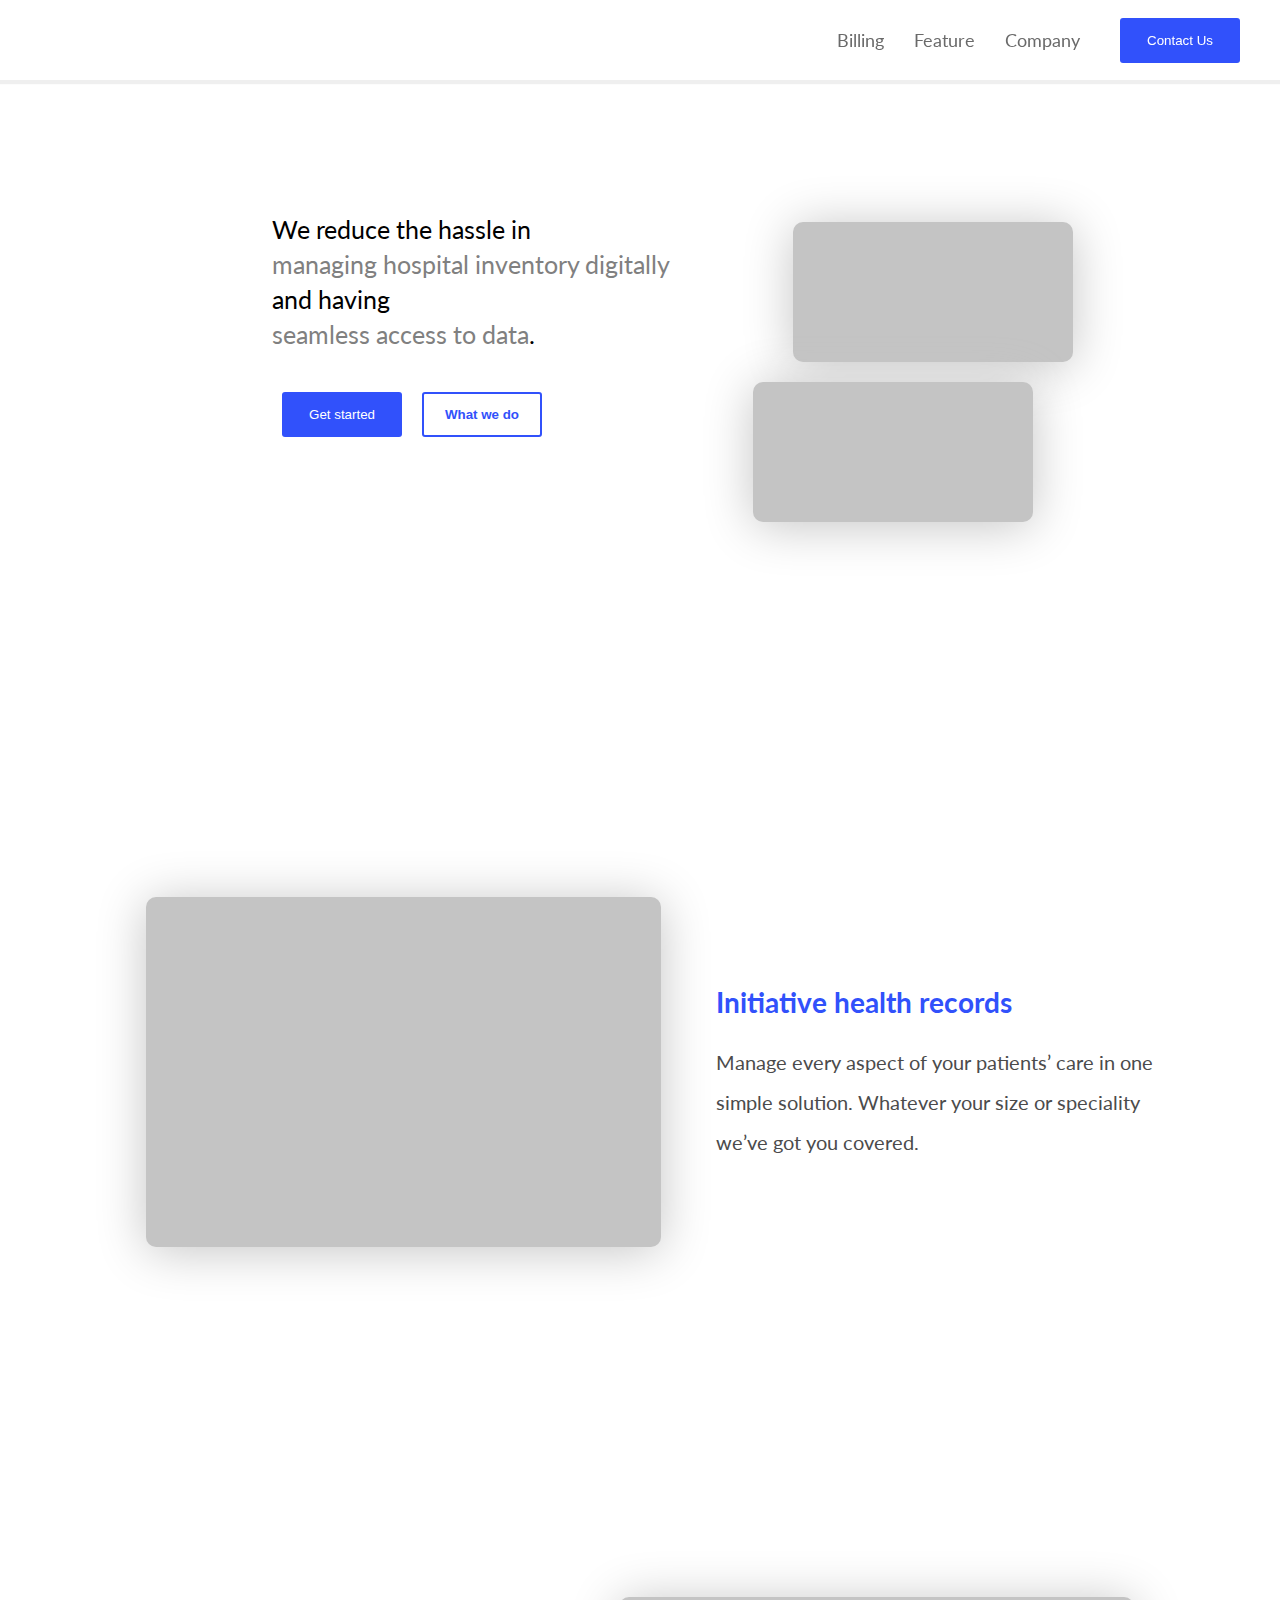
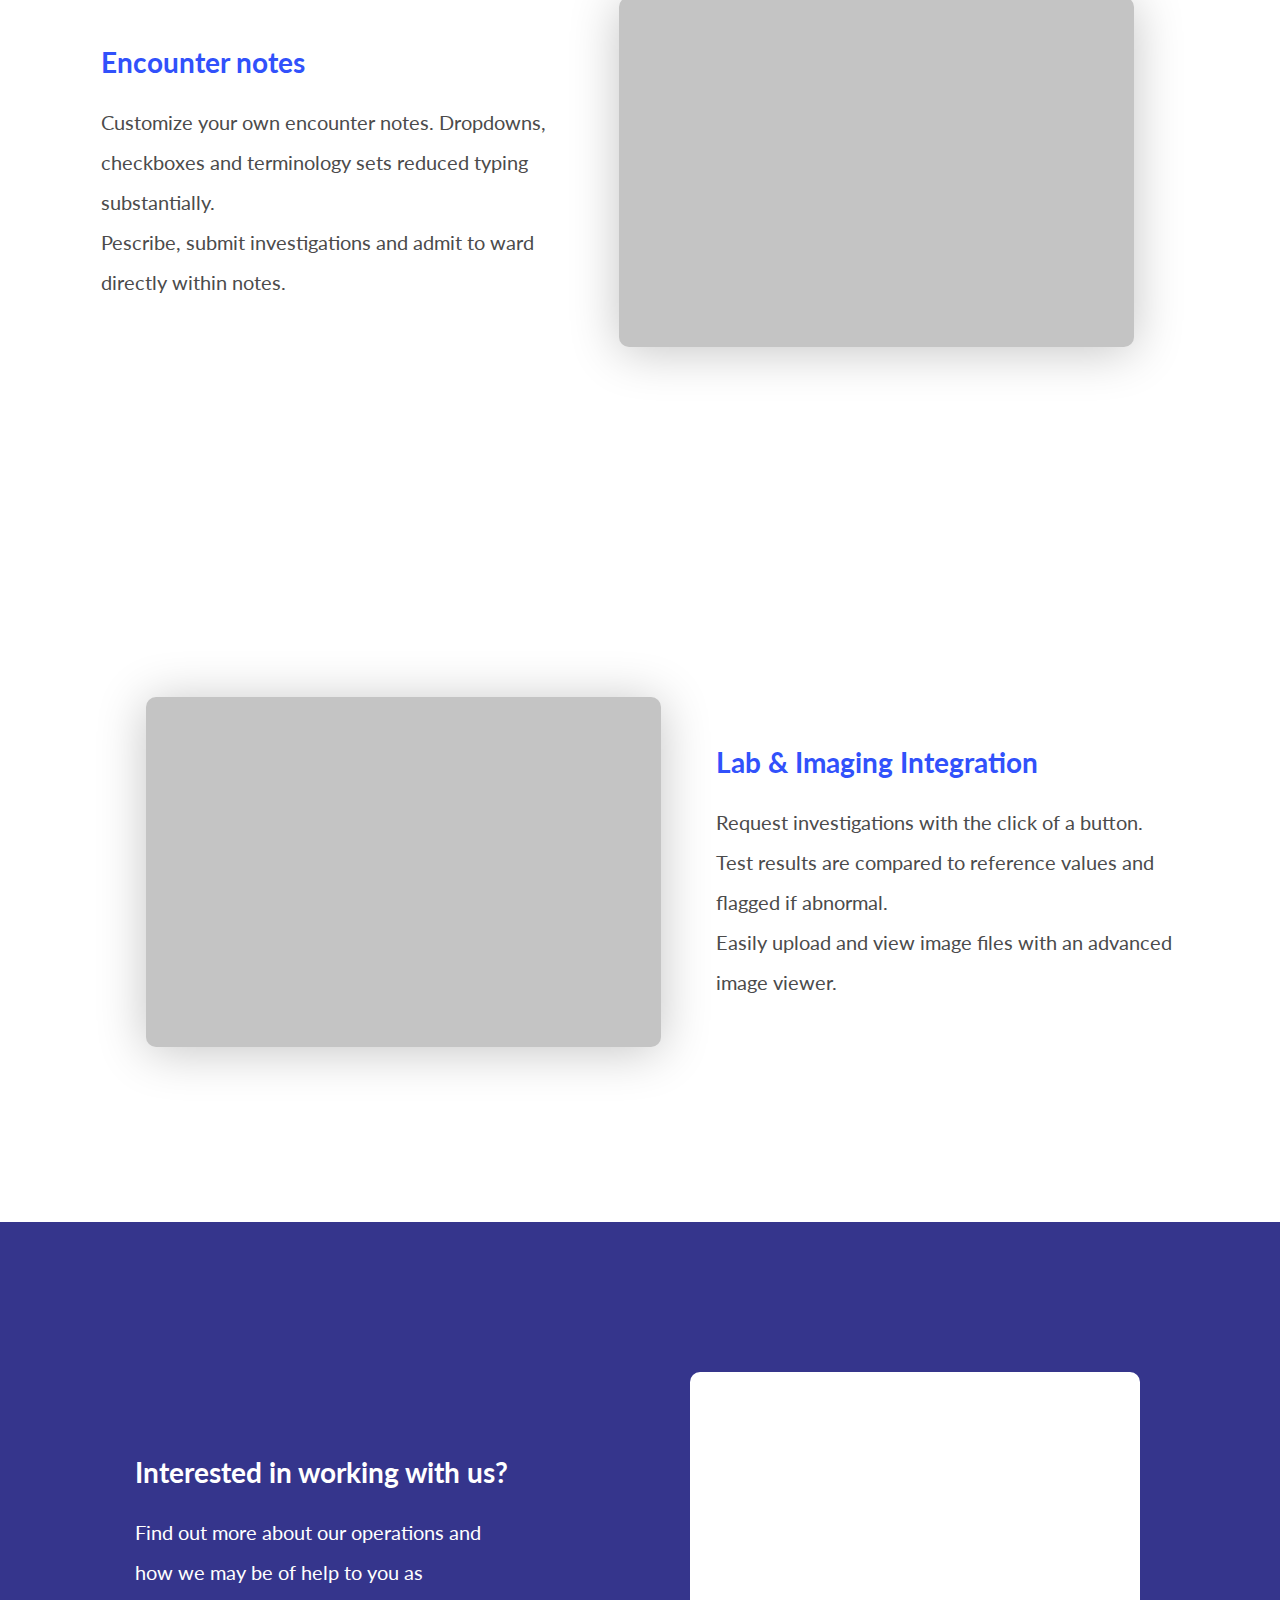
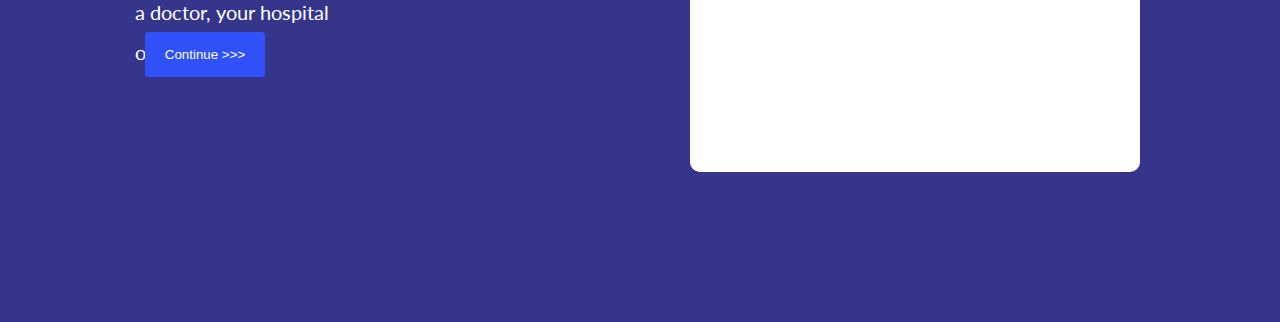
==== commit e058e51a: "did a little fix to the responsiveness" ====
--- a/page1.html
+++ b/page1.html
@@ -31,18 +31,16 @@
         <main>
             <section>
                 <div class="one cc">
-                    <div class="txt">
+                    <div id="txt-1" class="txt">
                         <div class="sub-1">
                             <p>
-                                We reduce the hassle in <br><span class="imp">managing hospital inventory digitally</span> <br>
-                                and having <br><span class="imp">seamless access to data</span>.
+                                We reduce the hassle in <br><span id="grey" class="imp">managing hospital inventory digitally</span> <br>
+                                and having <br><span id="grey" class="imp">seamless access to data</span>.
                             </p>
                         </div>
                         <div class="sub-2">
                             <button class="blue">Get started</button>
                             <button class="whatWeDo">What we do</button>
-                            
-
                         </div>
                     </div>
                     <div class="card">
@@ -58,7 +56,7 @@
                     <div class="txt">
                         <h3>Initiative health records</h3>
                         <p class="imp">
-                            Manage every aspect of your  patients’ care<br> in 
+                            Manage every aspect of your  patients’ care in 
                             one simple solution. Whatever your size or speciality 
                             we’ve got you covered.
                         </p>
@@ -72,7 +70,7 @@
                         <p class="imp">
                             Customize your own encounter notes.
                             Dropdowns, checkboxes and terminology sets 
-                            reduced typing substantially.
+                            reduced typing substantially.<br>
                             Pescribe, submit investigations and admit to ward
                             directly within notes.
                         </p>
@@ -92,7 +90,7 @@
                         <p class="imp">
                             Request investigations with the click of a button.
                             Test results are compared to reference values and
-                            flagged if abnormal.
+                            flagged if abnormal.<br>
                             Easily upload and view image files with an advanced 
                             image viewer.
                         </p>
@@ -107,12 +105,12 @@
                                 Interested in working with us?
                             </h3>
                             <p>
-                                Find out more about our operations and how we may be of help to you as a doctor, your hospital
+                                Find out more about our operations and<br> how we may be of help to you as<br> a doctor, your hospital<br>
                                 or clinic.
                             </p>
                         </div>
                         <div class="sub-2">
-                            <button class="blue">Continue</button>
+                            <button class="blue">Continue >>></button>
                         </div>
                     </div>
                     <div class="cd-5">
--- a/page1.css
+++ b/page1.css
@@ -87,8 +87,12 @@
 }
 
 .imp{
-    color: rgb(87, 86, 86);
+    color: #4B4B4B;
     font-size:inherit;
+}
+
+#grey{
+    color: grey;
 }
 
 section{
@@ -119,21 +123,22 @@
     letter-spacing: 2%;
 }
 
-
-
 .txt{
     display: flex;
     flex-direction: column;
     padding: 5px;
     width: 550px;
     font-family: inherit;
-    margin: px;
+}
+
+#txt-1{
+    padding-left: 60px;
+    line-height: 35px;
 }
 
 
 .sub-1{
-    height: 170px;
-    margin-bottom: 30px;
+    height: 140px;
 }
 
 .sub-2{
@@ -147,7 +152,7 @@
     margin-bottom: 20px;
     color: #3151fb;
     text-align: start;
-    font-size: 35px;
+    font-size: 28px;
 }
 
 .card{
@@ -155,7 +160,6 @@
     flex-direction: column;
     border-radius: 10px;
     padding: 5px;
-    margin: 0 50px 0 50px;
 }
 
 .cd{
@@ -163,7 +167,7 @@
     box-shadow: 0px 4px 50px 0px rgba(196, 196, 196, 1);
     width: 600px;
     min-width: 200px;
-    height: 400px;
+    height: 350px;
     border-radius: 10px; 
     margin: 10px;
     position:relative;
@@ -173,8 +177,8 @@
 .cd-1,.cd-2{
     background: rgba(196, 196, 196, 1);
     box-shadow: 0px 4px 50px 0px rgba(196, 196, 196, 1);
-    width: 300px;
-    height: 170px;
+    width: 280px;
+    height: 140px;
     border-radius: 10px; 
     margin: 10px;
     position:relative;
@@ -202,33 +206,62 @@
     background: rgba(53, 53, 140, 1);
 }
 
+.five>.txt>.sub-2{
+    height: 70px;
+}
+
 .cc{
     font-size: 25px;
 }
 
 @media (max-width: 700px) {
+
+    .body{
+        font-size: 15px;
+    }
+
+    section{
+        height: auto;
+    }
 
     .one,.two,.three,.four,.five{
         flex-direction: column;
         width: 100%;
         align-items: center;
-        margin-top: 400px;
+        height: auto;
         text-align: center;
     }
 
+    .one{
+        margin-top: 100px;
+    }
+
     .txt{
         align-items: center;
         order: 1;
+        width: 80%;
+        height: auto;
+    }
+    #txt-1{
+        padding: 0;
     }
 
     .cd,.card{
         order:2;
         width: 80%;
         margin: 30px 0 30px 0;
+        align-items: center;
     }
 
     .sub-1{
         align-items: center;
+        justify-content: center;
+        padding: 10px;
+        margin: 10px;
+    }
+
+    .sub-2{
+        margin-top: 0;
     }
 
     .cd-1,.cd-2{
@@ -255,6 +288,20 @@
         padding: 0;
         margin: 0;
     }
-
-
+}
+
+@media (max-width:600px) {
+    nav>ul{
+        flex-direction: column;
+        align-items: center;
+        margin: 0;
+        padding: 0;
+    }
+    .one{
+        padding-top: 100px;
+    }
+
+    .one>.txt>.sub-1{
+        margin-bottom: 70px;
+    }
 }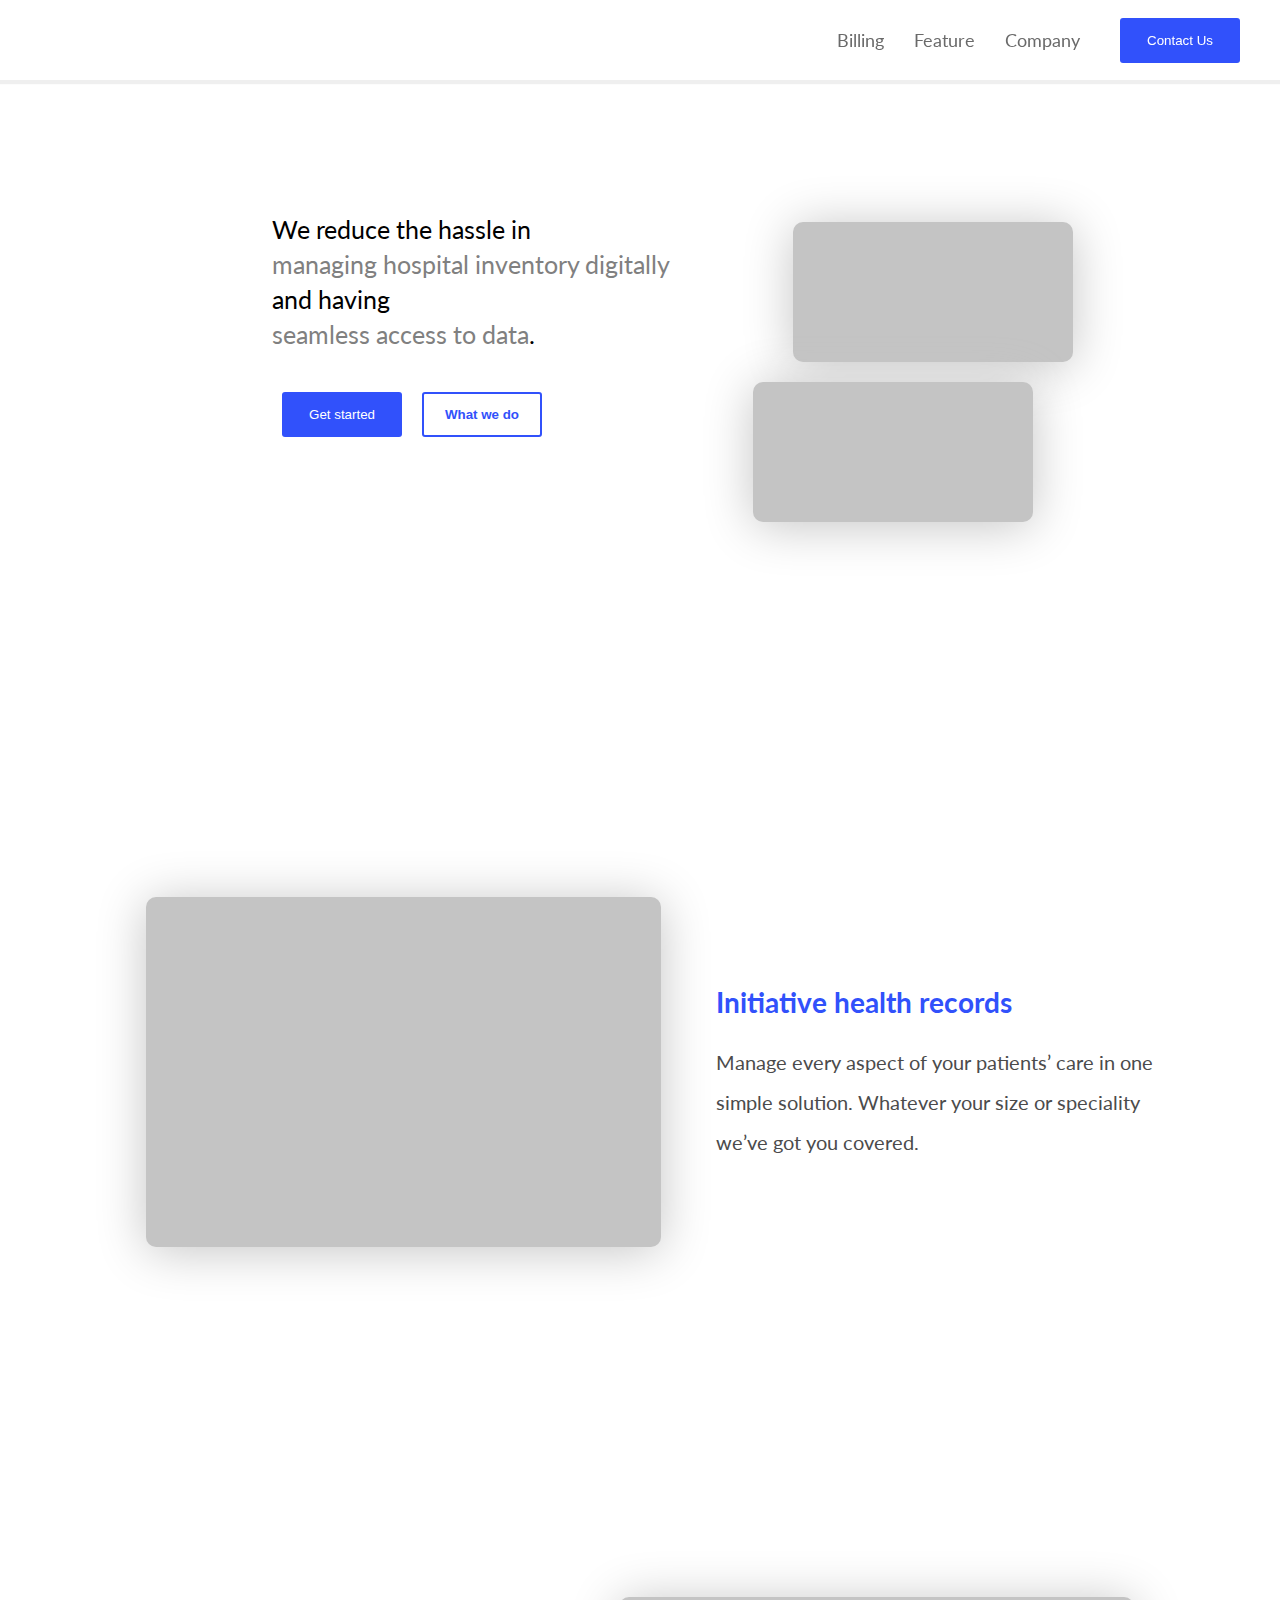
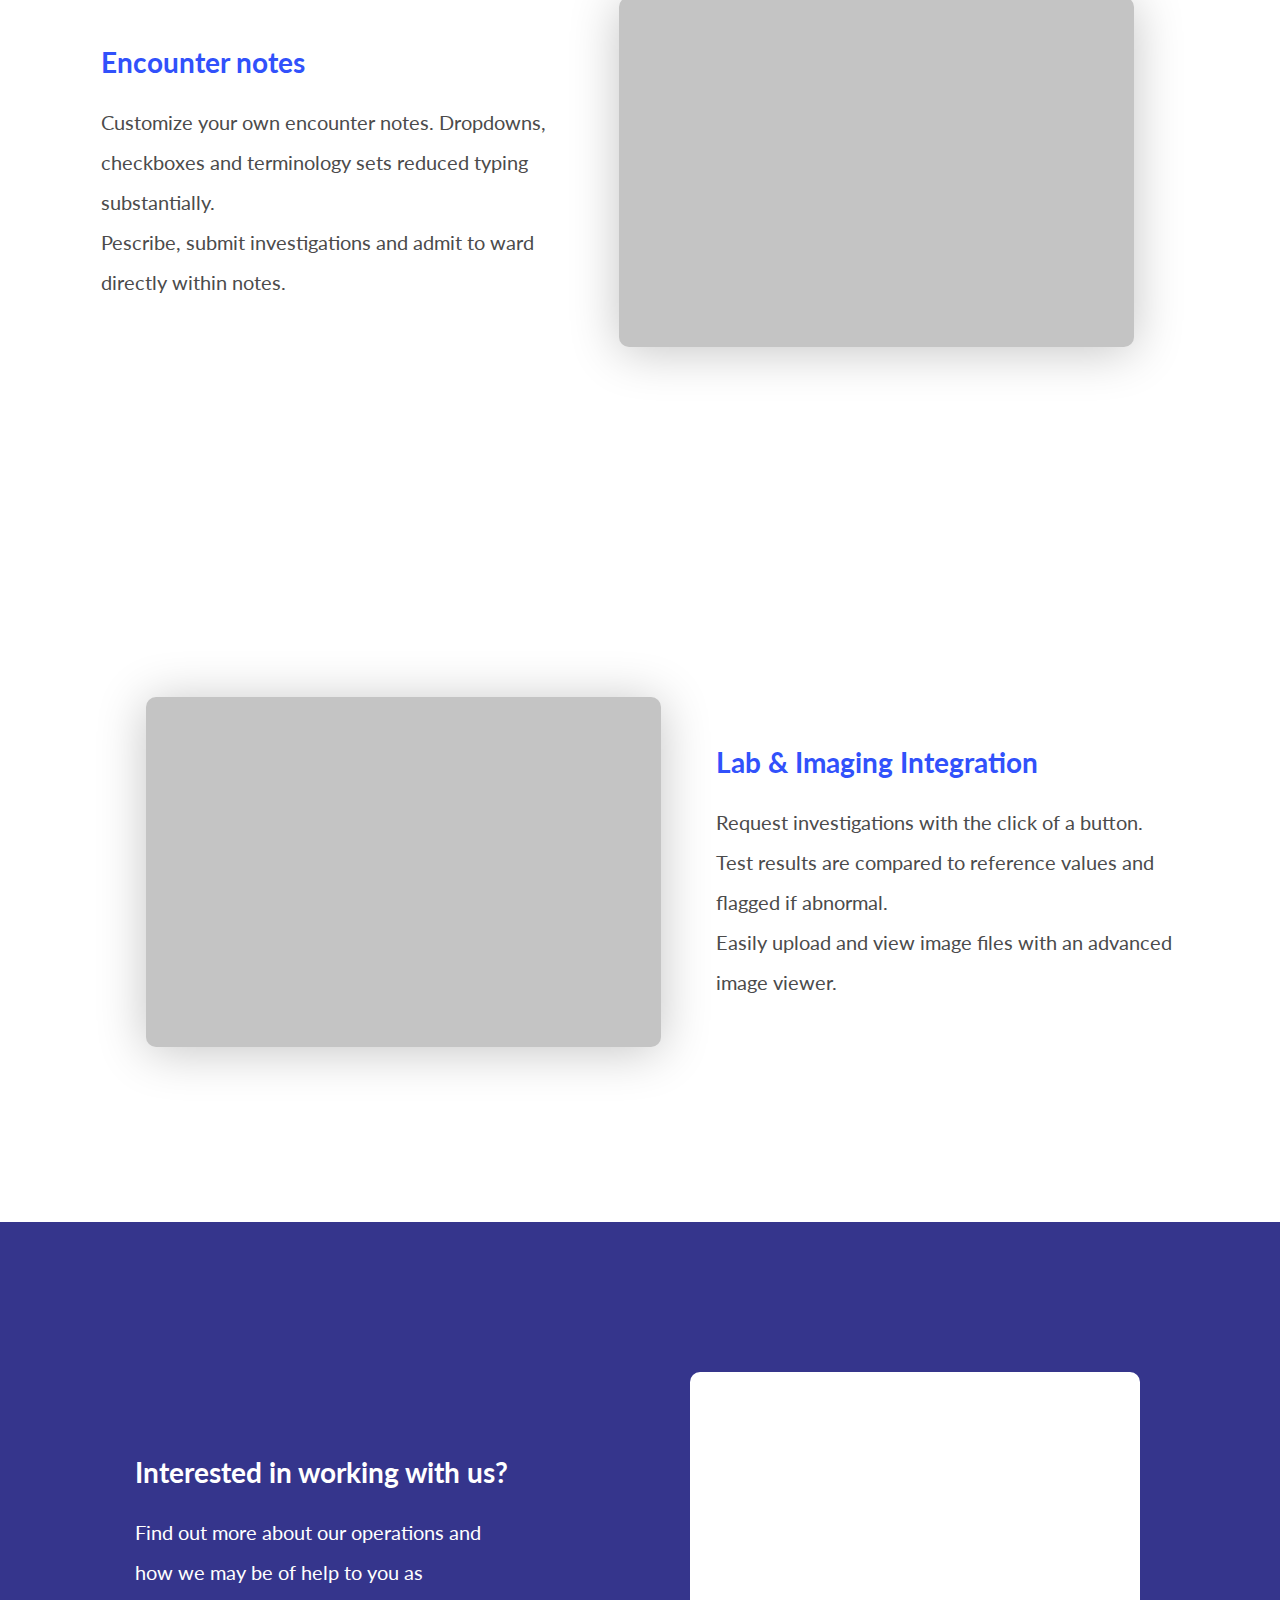
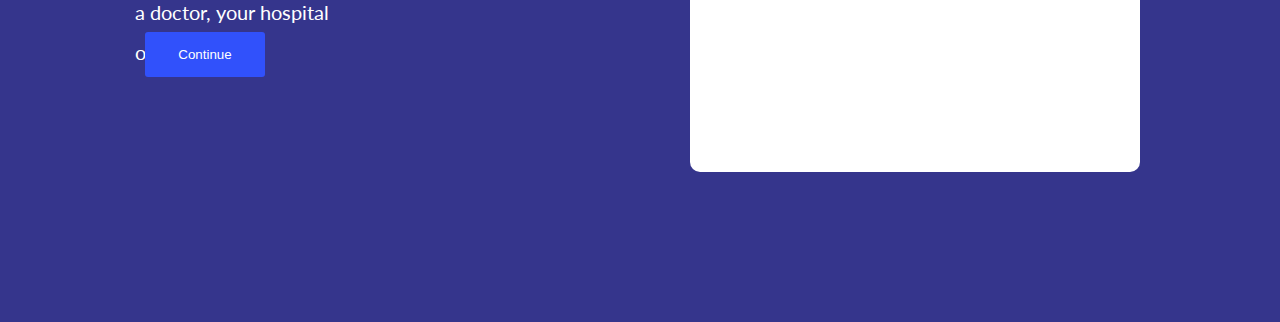
==== commit fc7d9e55: "responsive design taking shape" ====
--- a/page1.html
+++ b/page1.html
@@ -110,7 +110,7 @@
                             </p>
                         </div>
                         <div class="sub-2">
-                            <button class="blue">Continue >>></button>
+                            <button class="blue">Continue</button>
                         </div>
                     </div>
                     <div class="cd-5">
--- a/page1.css
+++ b/page1.css
@@ -210,6 +210,10 @@
     height: 70px;
 }
 
+.five>.txt{
+    justify-content: space-between;
+}
+
 .cc{
     font-size: 25px;
 }
@@ -253,6 +257,10 @@
         align-items: center;
     }
 
+    .cd,.card,.cd-1,.cd-2,.cd-5{
+        /* height:  70% auto; */
+    }
+
     .sub-1{
         align-items: center;
         justify-content: center;
@@ -263,6 +271,7 @@
     .sub-2{
         margin-top: 0;
     }
+
 
     .cd-1,.cd-2{
         right: 0;
@@ -293,9 +302,6 @@
 @media (max-width:600px) {
     nav>ul{
         flex-direction: column;
-        align-items: center;
-        margin: 0;
-        padding: 0;
     }
     .one{
         padding-top: 100px;
@@ -304,4 +310,6 @@
     .one>.txt>.sub-1{
         margin-bottom: 70px;
     }
-}+}
+
+
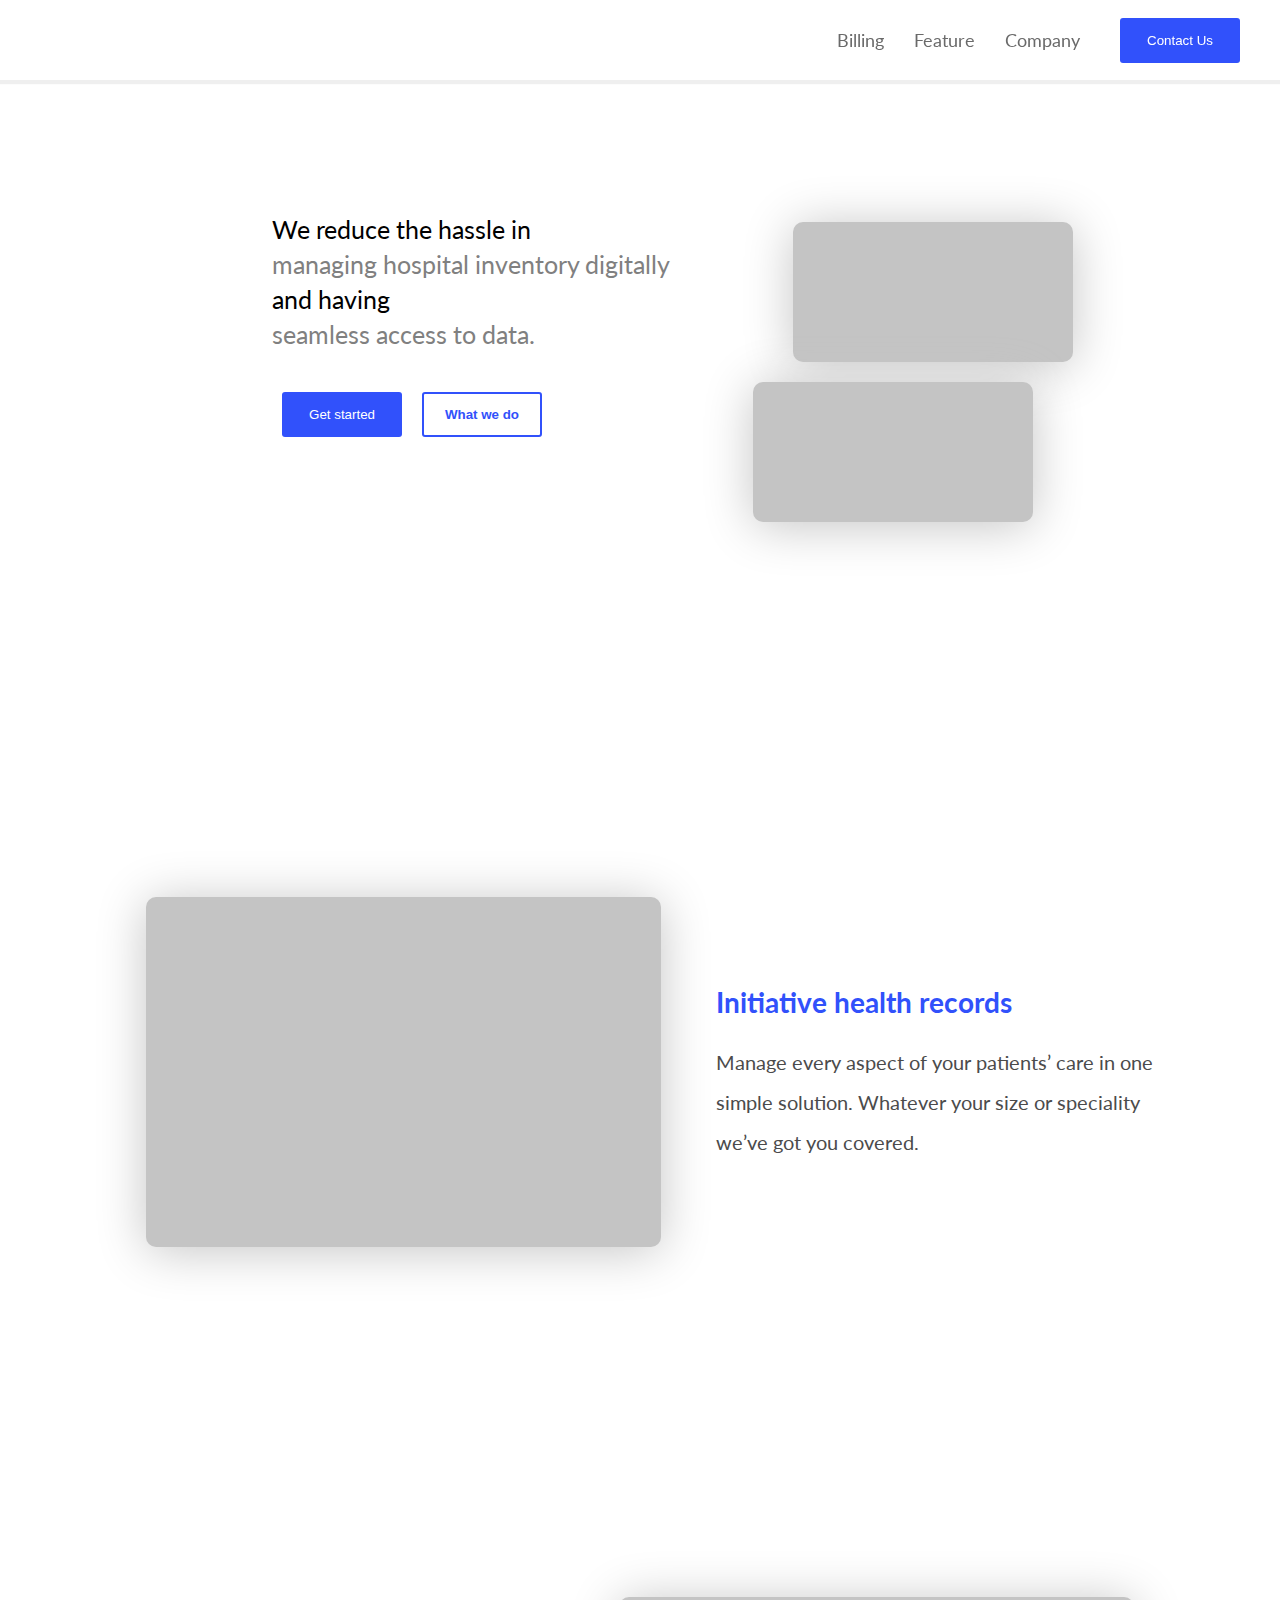
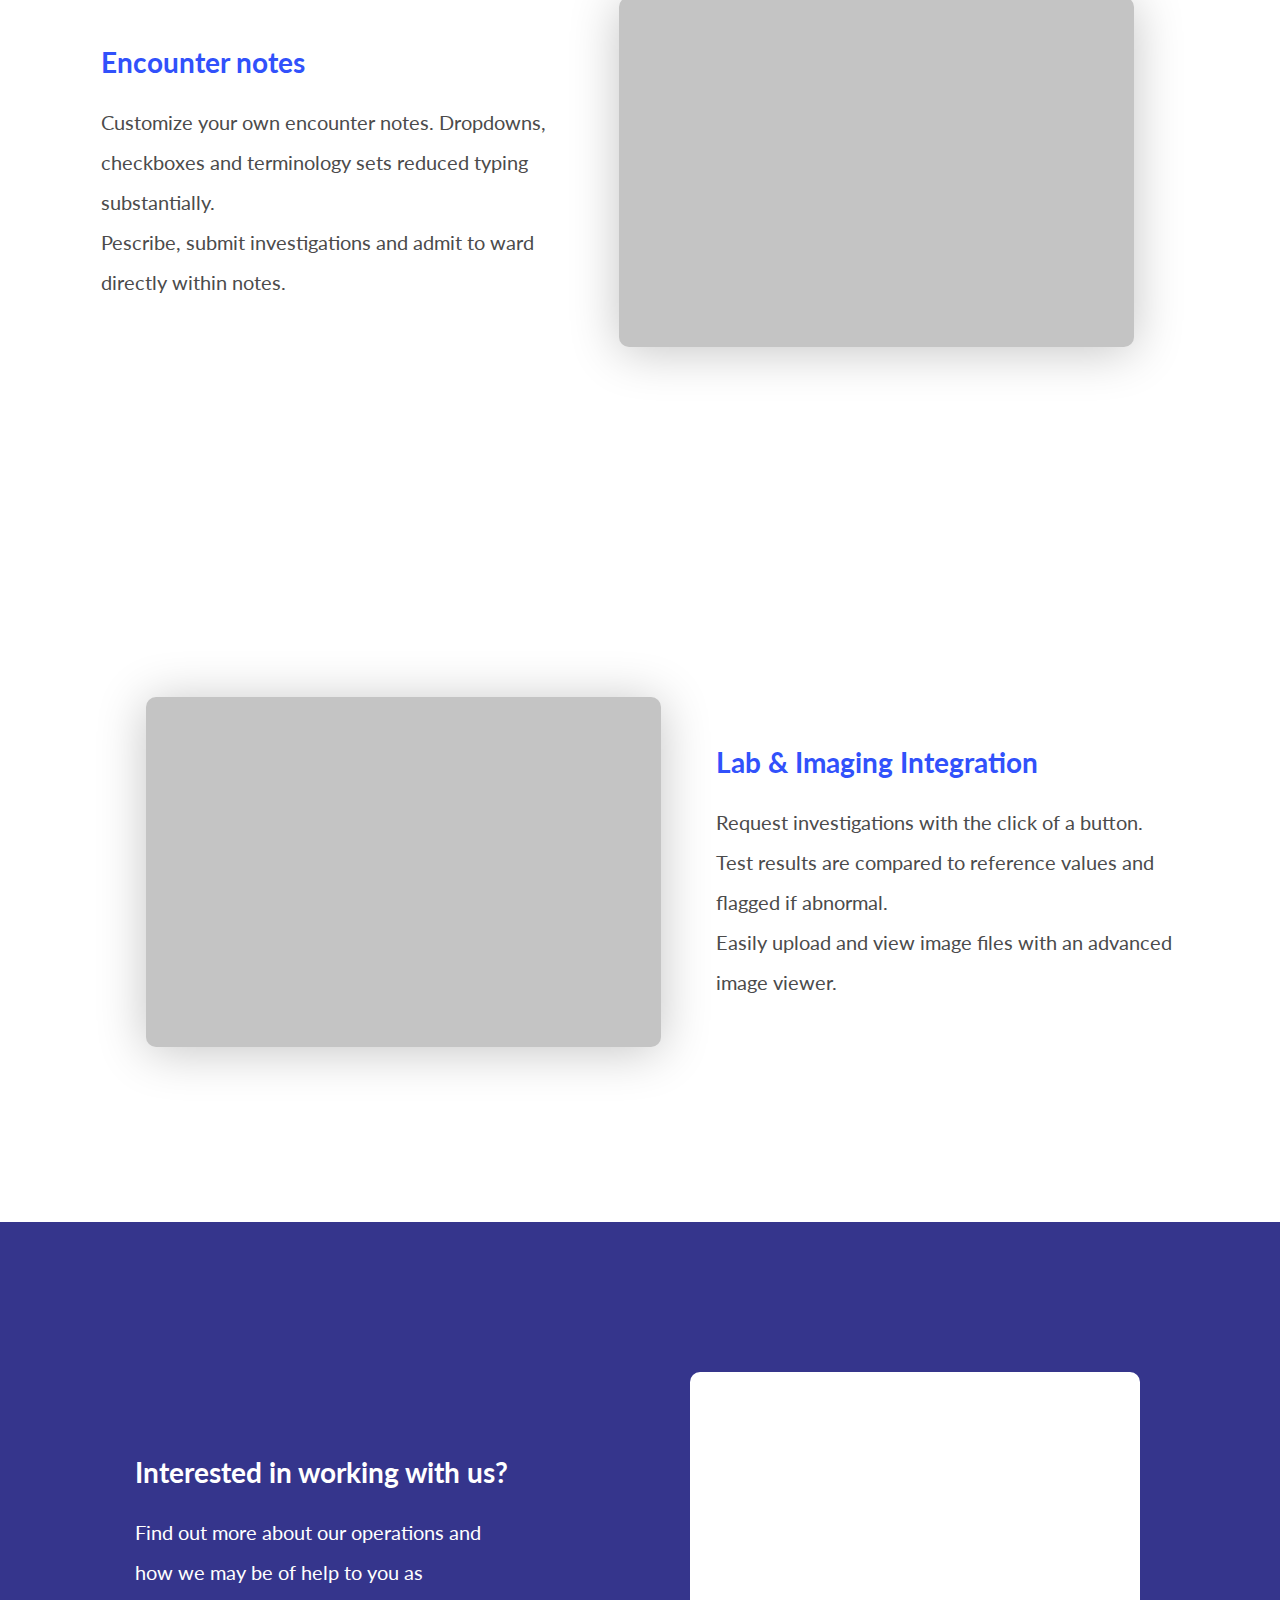
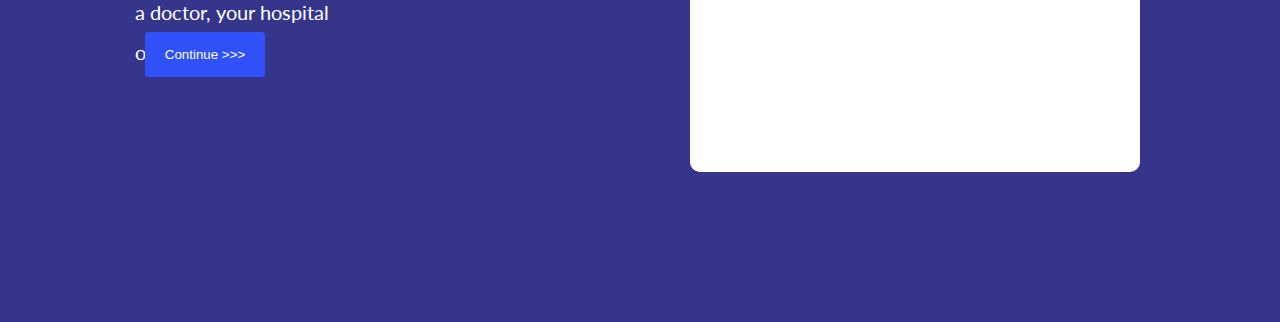
==== commit 6d41fac8: "please push" ====
--- a/page1.html
+++ b/page1.html
@@ -35,7 +35,7 @@
                         <div class="sub-1">
                             <p>
                                 We reduce the hassle in <br><span id="grey" class="imp">managing hospital inventory digitally</span> <br>
-                                and having <br><span id="grey" class="imp">seamless access to data</span>.
+                                and having <br><span id="grey" class="imp">seamless access to data.</span>
                             </p>
                         </div>
                         <div class="sub-2">
@@ -110,7 +110,7 @@
                             </p>
                         </div>
                         <div class="sub-2">
-                            <button class="blue">Continue</button>
+                            <button class="blue">Continue >>></button>
                         </div>
                     </div>
                     <div class="cd-5">
